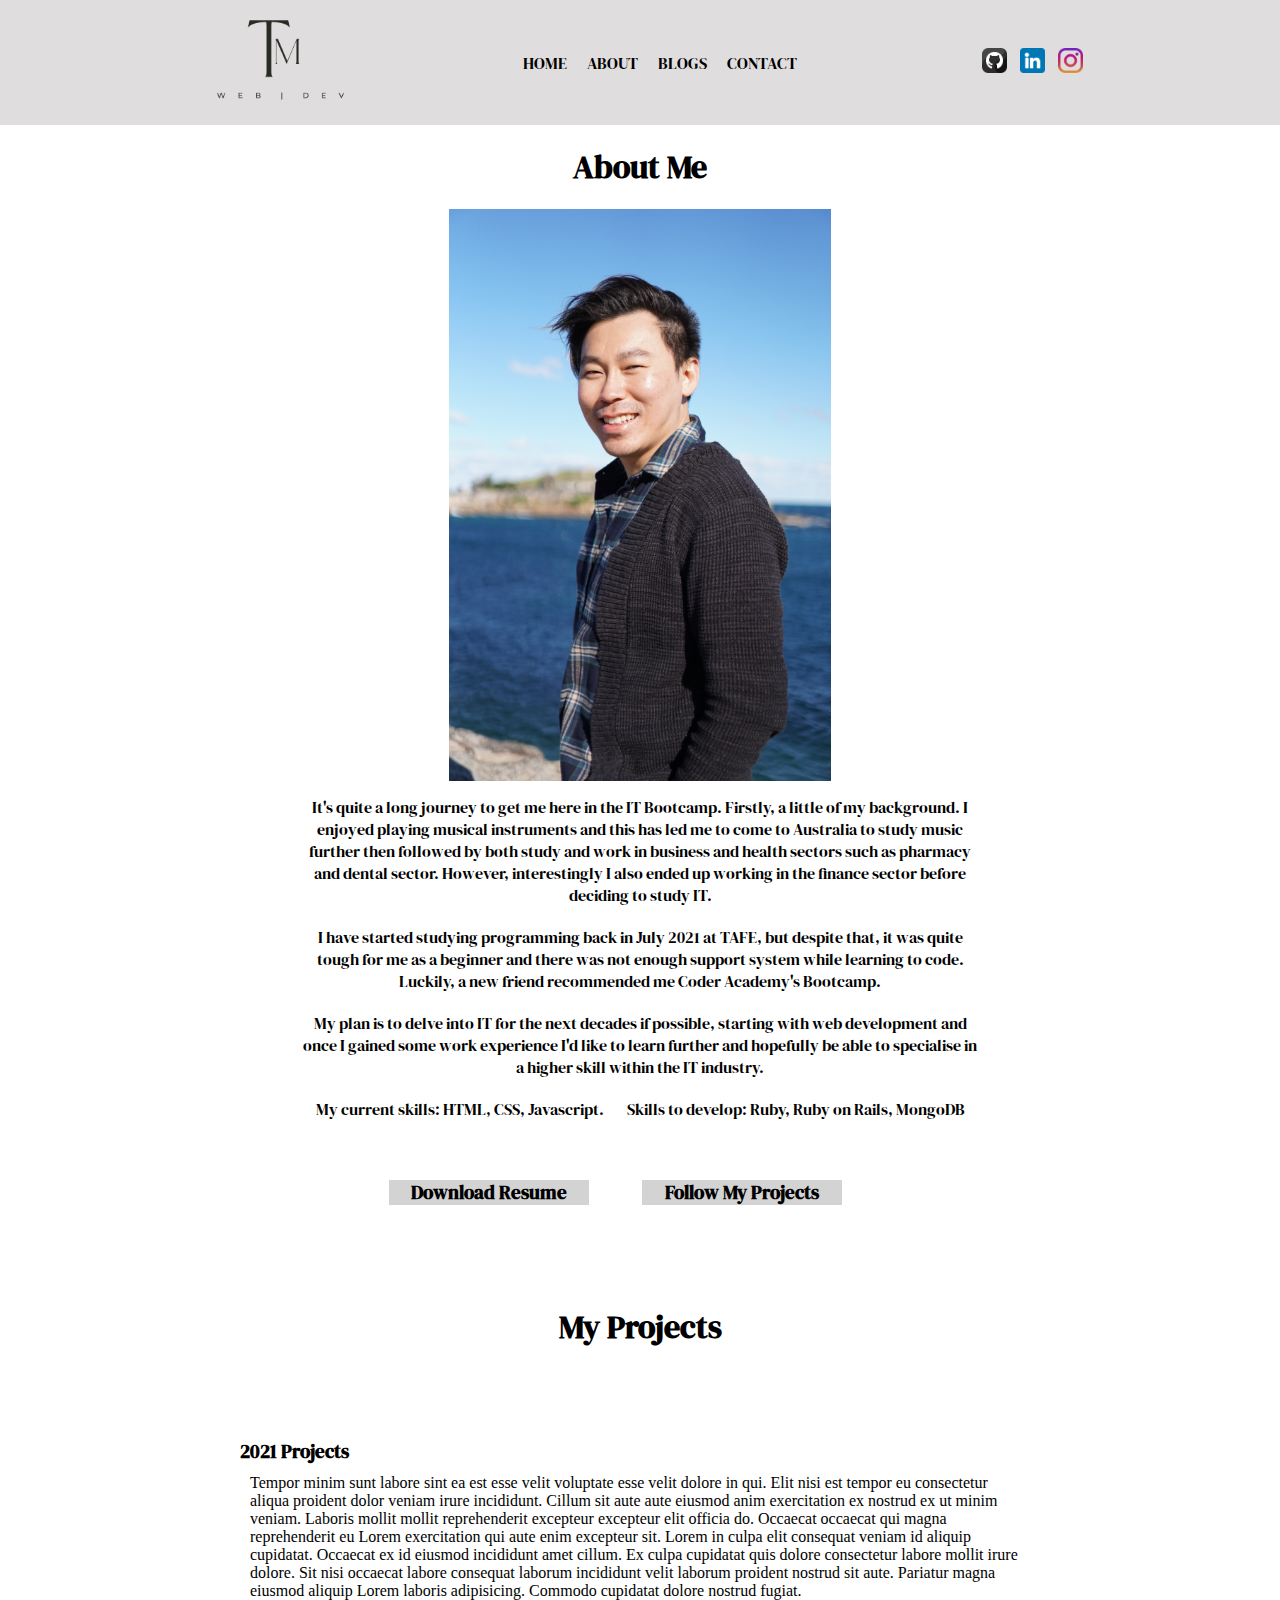
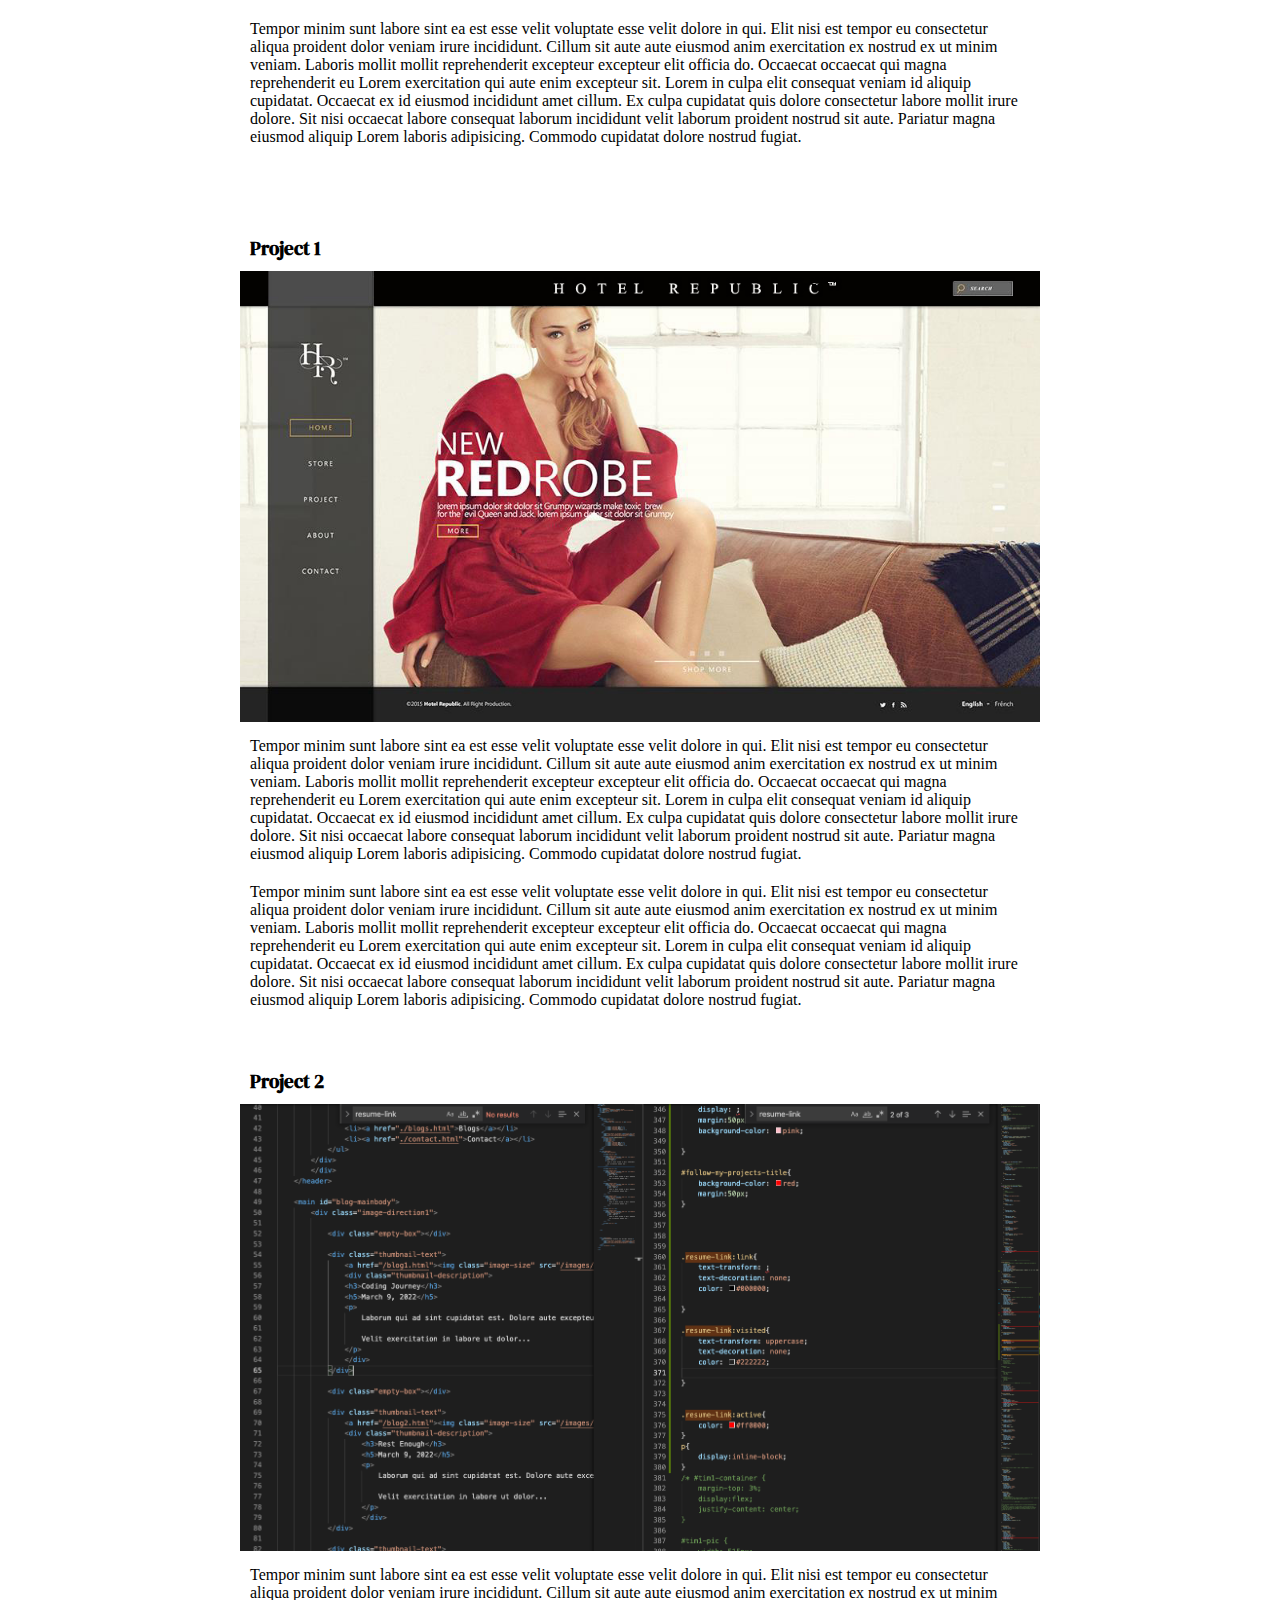
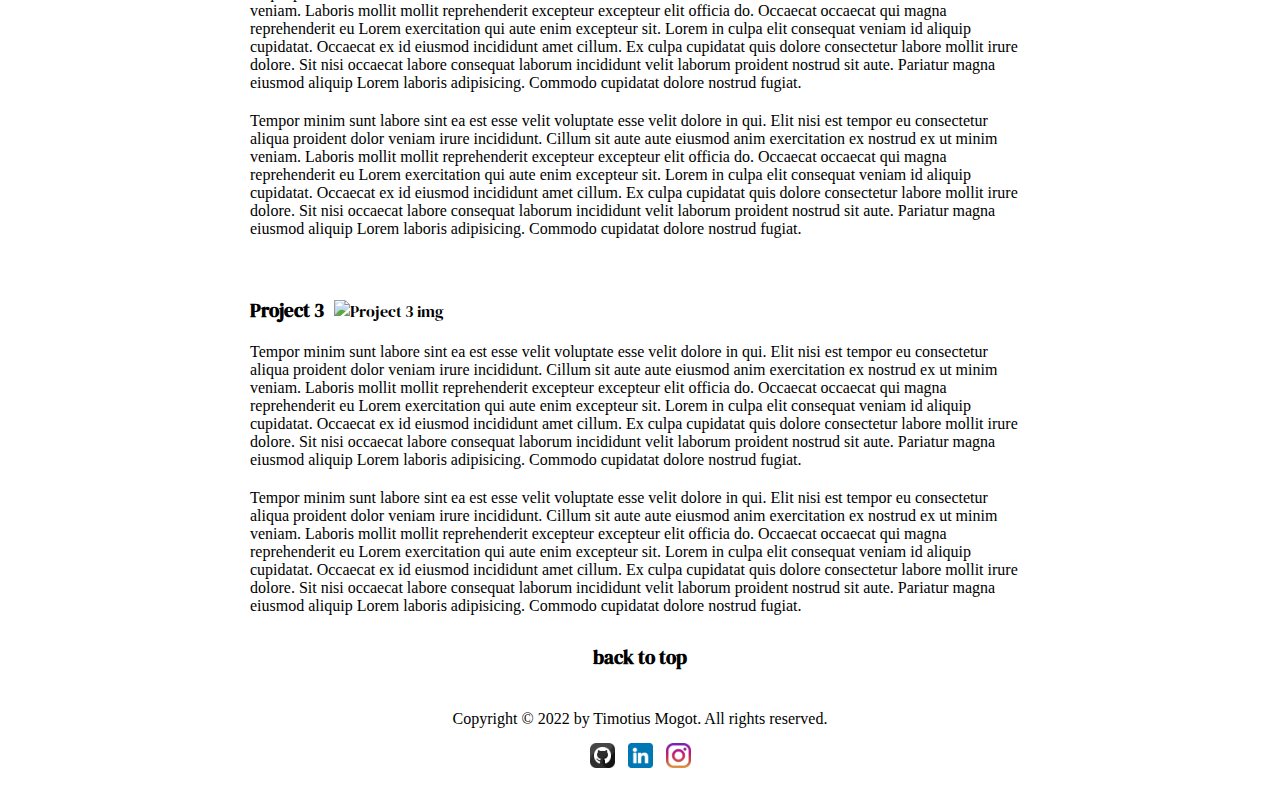
==== about.html @ cc184229 "Portfolio done" ====
<!DOCTYPE html>
<html lang="en">

<head>
    <meta charset="UTF-8">
    <meta http-equiv="X-UA-Compatible" content="IE=edge">
    <meta name="viewport" content="width=device-width, initial-scale=1.0">
    <link href="style.css" rel="stylesheet" />
    <title>About Me</title>

</head>

<body>

    <header>
        <!-- Logo -->
        <figure>
            <a href="./index.html">
                <img id="logo" src="/images/logo4.png" alt="logo tim">
            </a>
        </figure>
        <!-- Navigation bar menu -->
        <nav>
            <ul>
                <li><a href="./index.html">Home</a></li>
                <li><a href="./about.html">About</a></li>
                <li><a href="./blogs.html">Blogs</a></li>
                <li><a href="./contact.html">Contact</a></li>
            </ul>
        </nav>
        <!-- Clickable social media icons -->
        <figure>
            <a href="https://github.com/Sky12072"><img class="sosmed" src="/images/github.png" alt="github icon"></a>
            <a href="https://www.linkedin.com/in/timotius-mogot-3b5b81187"><img class="sosmed" src="/images/linkedin.png"
                    alt="linkedin icon"></a>
            <a href="https://www.instagram.com/staticdynamic_/"><img class="sosmed" src="/images/instagram.png"
                    alt="instagram icon"></a>
        </figure>
        <!-- Burger and Navbar menu for mobile version -->
        <figure id="burger" onclick="toggleMobileMenu(this)">
            <!-- 3 bar lines -->
            <div class="bar1"></div>
            <div class="bar2"></div>
            <div class="bar3"></div>
            <ul class="mobile-bar">
                <li><a href="./index.html">Home</a></li>
                <li><a href="./about.html">About</a></li>
                <li><a href="./blogs.html">Blogs</a></li>
                <li><a href="./contact.html">Contact</a></li>
            </ul>
        </figure>
    </header>

    <!-- About me heading -->
    <h1 class="about-me-heading" id="back-to-top">About Me</h1>
    <!-- About me description -->
    <main class="general-main" id="tim2-container">

        <figure><img src="/images/tim2.JPG" alt="tim-pic2" class="tim-responsive" width="425" height="636"></figure>
        <article class="special-paragraph" id="about-paragraph">
            <p class="special-paragraph">It's quite a long journey to get me here in the IT Bootcamp. Firstly, a little
                of my background. I enjoyed playing musical
                instruments and this has led me to come to Australia to study music further then followed by both study
                and work in business
                and health sectors such as pharmacy and dental sector. However, interestingly I also ended up working in
                the finance sector before deciding to study IT.</p>
            <p class="special-paragraph">I have started studying programming back in July 2021 at TAFE, but despite
                that, it was quite tough for me as a
                beginner and there was not enough support system while learning to code. Luckily, a new friend
                recommended me Coder Academy's Bootcamp.
            </p>
            <p class="special-paragraph">My plan is to delve into IT for the next decades if possible, starting with web
                development and once I gained some work experience
                I'd like to learn further and hopefully be able to specialise in a higher skill within the IT industry.
            </p>
            <!-- Container for seperate lines where I can update my current skills and skills yet to learn -->
            <figure>
                <p class="special-paragraph">
                    My current skills: HTML, CSS, Javascript.
                </p>
                <p class="special-paragraph">
                    Skills to develop: Ruby, Ruby on Rails, MongoDB
                </p>
            </figure>
            <!-- Downloadable resume -->
            <figure id="resume">
                <h3><a class="resume-link" href="/images/resume.pdf">Download Resume</a></h3>
            </figure>
            <!-- This link will jump user to my project section -->
            <figure id="follow-my-projects-title">
                <h3><a class="resume-link" href="#jumpto-myprojects">Follow My Projects</a></h3>
            </figure>
        </article>
    </main>

    <!-- Second main: My projects section -->
    <h1 id="jumpto-myprojects" class="about-me-heading">My Projects</h1>
    <main hidden class="projects-main">
        <article class="yearly-projects-title">
            <h3>2021 Projects</h3>
            <p>
                Tempor minim sunt labore sint ea est esse velit voluptate esse velit dolore in qui. Elit nisi est tempor
                eu consectetur aliqua proident dolor veniam irure incididunt. Cillum sit aute aute eiusmod anim
                exercitation ex nostrud ex ut minim veniam. Laboris mollit mollit reprehenderit excepteur excepteur elit
                officia do. Occaecat occaecat qui magna reprehenderit eu Lorem exercitation qui aute enim excepteur sit.
                Lorem in culpa elit consequat veniam id aliquip cupidatat.

                Occaecat ex id eiusmod incididunt amet cillum. Ex culpa cupidatat quis dolore consectetur labore mollit
                irure dolore. Sit nisi occaecat labore consequat laborum incididunt velit laborum proident nostrud sit
                aute. Pariatur magna eiusmod aliquip Lorem laboris adipisicing. Commodo cupidatat dolore nostrud fugiat.
            </p>
            <p>
                Tempor minim sunt labore sint ea est esse velit voluptate esse velit dolore in qui. Elit nisi est tempor
                eu consectetur aliqua proident dolor veniam irure incididunt. Cillum sit aute aute eiusmod anim
                exercitation ex nostrud ex ut minim veniam. Laboris mollit mollit reprehenderit excepteur excepteur elit
                officia do. Occaecat occaecat qui magna reprehenderit eu Lorem exercitation qui aute enim excepteur sit.
                Lorem in culpa elit consequat veniam id aliquip cupidatat.

                Occaecat ex id eiusmod incididunt amet cillum. Ex culpa cupidatat quis dolore consectetur labore mollit
                irure dolore. Sit nisi occaecat labore consequat laborum incididunt velit laborum proident nostrud sit
                aute. Pariatur magna eiusmod aliquip Lorem laboris adipisicing. Commodo cupidatat dolore nostrud fugiat.

            </p>
        </article>
        <article class="projects-article">
            <h3 class="projects-heading">Project 1</h3>
            <!-- Project image -->
            <figure>
                <img class="projects-pictures" src="/images/Project1.jpg" alt="Project 1 img">
            </figure>
            <p>
                Tempor minim sunt labore sint ea est esse velit voluptate esse velit dolore in qui. Elit nisi est tempor
                eu consectetur aliqua proident dolor veniam irure incididunt. Cillum sit aute aute eiusmod anim
                exercitation ex nostrud ex ut minim veniam. Laboris mollit mollit reprehenderit excepteur excepteur elit
                officia do. Occaecat occaecat qui magna reprehenderit eu Lorem exercitation qui aute enim excepteur sit.
                Lorem in culpa elit consequat veniam id aliquip cupidatat.

                Occaecat ex id eiusmod incididunt amet cillum. Ex culpa cupidatat quis dolore consectetur labore mollit
                irure dolore. Sit nisi occaecat labore consequat laborum incididunt velit laborum proident nostrud sit
                aute. Pariatur magna eiusmod aliquip Lorem laboris adipisicing. Commodo cupidatat dolore nostrud fugiat.
            </p>
            <p>
                Tempor minim sunt labore sint ea est esse velit voluptate esse velit dolore in qui. Elit nisi est tempor
                eu consectetur aliqua proident dolor veniam irure incididunt. Cillum sit aute aute eiusmod anim
                exercitation ex nostrud ex ut minim veniam. Laboris mollit mollit reprehenderit excepteur excepteur elit
                officia do. Occaecat occaecat qui magna reprehenderit eu Lorem exercitation qui aute enim excepteur sit.
                Lorem in culpa elit consequat veniam id aliquip cupidatat.

                Occaecat ex id eiusmod incididunt amet cillum. Ex culpa cupidatat quis dolore consectetur labore mollit
                irure dolore. Sit nisi occaecat labore consequat laborum incididunt velit laborum proident nostrud sit
                aute. Pariatur magna eiusmod aliquip Lorem laboris adipisicing. Commodo cupidatat dolore nostrud fugiat.

            </p>
        </article>

        <article class="projects-article">
            <h3 class="projects-heading">Project 2</h3>
            <!-- Project image -->
            <figure>
                <img class="projects-pictures" src="/images/Project2.png" alt="Project 2 img">
            </figure>
            <p>
                Tempor minim sunt labore sint ea est esse velit voluptate esse velit dolore in qui. Elit nisi est tempor
                eu consectetur aliqua proident dolor veniam irure incididunt. Cillum sit aute aute eiusmod anim
                exercitation ex nostrud ex ut minim veniam. Laboris mollit mollit reprehenderit excepteur excepteur elit
                officia do. Occaecat occaecat qui magna reprehenderit eu Lorem exercitation qui aute enim excepteur sit.
                Lorem in culpa elit consequat veniam id aliquip cupidatat.

                Occaecat ex id eiusmod incididunt amet cillum. Ex culpa cupidatat quis dolore consectetur labore mollit
                irure dolore. Sit nisi occaecat labore consequat laborum incididunt velit laborum proident nostrud sit
                aute. Pariatur magna eiusmod aliquip Lorem laboris adipisicing. Commodo cupidatat dolore nostrud fugiat.
            </p>
            <p>
                Tempor minim sunt labore sint ea est esse velit voluptate esse velit dolore in qui. Elit nisi est tempor
                eu consectetur aliqua proident dolor veniam irure incididunt. Cillum sit aute aute eiusmod anim
                exercitation ex nostrud ex ut minim veniam. Laboris mollit mollit reprehenderit excepteur excepteur elit
                officia do. Occaecat occaecat qui magna reprehenderit eu Lorem exercitation qui aute enim excepteur sit.
                Lorem in culpa elit consequat veniam id aliquip cupidatat.

                Occaecat ex id eiusmod incididunt amet cillum. Ex culpa cupidatat quis dolore consectetur labore mollit
                irure dolore. Sit nisi occaecat labore consequat laborum incididunt velit laborum proident nostrud sit
                aute. Pariatur magna eiusmod aliquip Lorem laboris adipisicing. Commodo cupidatat dolore nostrud fugiat.

            </p>
        </article>

        <article class="projects-article">
            <h3 class="projects-heading">Project 3</h3>
            <!-- Project image -->
            <figure>
                <img class="projects-pictures" src="/images/Project3.jpg" alt="Project 3 img">
            </figure>
            <p>
                Tempor minim sunt labore sint ea est esse velit voluptate esse velit dolore in qui. Elit nisi est tempor
                eu consectetur aliqua proident dolor veniam irure incididunt. Cillum sit aute aute eiusmod anim
                exercitation ex nostrud ex ut minim veniam. Laboris mollit mollit reprehenderit excepteur excepteur elit
                officia do. Occaecat occaecat qui magna reprehenderit eu Lorem exercitation qui aute enim excepteur sit.
                Lorem in culpa elit consequat veniam id aliquip cupidatat.

                Occaecat ex id eiusmod incididunt amet cillum. Ex culpa cupidatat quis dolore consectetur labore mollit
                irure dolore. Sit nisi occaecat labore consequat laborum incididunt velit laborum proident nostrud sit
                aute. Pariatur magna eiusmod aliquip Lorem laboris adipisicing. Commodo cupidatat dolore nostrud fugiat.
            </p>
            <p>
                Tempor minim sunt labore sint ea est esse velit voluptate esse velit dolore in qui. Elit nisi est tempor
                eu consectetur aliqua proident dolor veniam irure incididunt. Cillum sit aute aute eiusmod anim
                exercitation ex nostrud ex ut minim veniam. Laboris mollit mollit reprehenderit excepteur excepteur elit
                officia do. Occaecat occaecat qui magna reprehenderit eu Lorem exercitation qui aute enim excepteur sit.
                Lorem in culpa elit consequat veniam id aliquip cupidatat.

                Occaecat ex id eiusmod incididunt amet cillum. Ex culpa cupidatat quis dolore consectetur labore mollit
                irure dolore. Sit nisi occaecat labore consequat laborum incididunt velit laborum proident nostrud sit
                aute. Pariatur magna eiusmod aliquip Lorem laboris adipisicing. Commodo cupidatat dolore nostrud fugiat.

            </p>
        </article>
        <!-- Back to top button (has similar link styling to 'resume-link' ) -->
        <figure>
            <h3><a class="resume-link" href="#back-to-top">back to top</a></h3>
        </figure>
    </main>

    <footer>
        <p class="copyright">Copyright &copy; 2022 by Timotius Mogot. All rights reserved.</p>
        <!-- Clickable social media icons -->
        <figure>
            <a href="https://github.com/Sky12072"><img class="sosmed" src="/images/github.png" alt="github icon"></a>
            <a href="https://www.linkedin.com/in/timotius-mogot-3b5b81187"><img class="sosmed" src="/images/linkedin.png"
                    alt="linkedin icon"></a>
            <a href="https://www.instagram.com/staticdynamic_/"><img class="sosmed" src="/images/instagram.png"
                    alt="instagram icon"></a>
        </figure>
    </footer>
    <!-- Script to activate mobile navbar -->
    <script src="index.js"></script>
</body>

</html>
---- style.css ----
/* Import google fonts */
@import url('https://fonts.googleapis.com/css2?family=Italiana&family=Roboto&display=swap');
@import url('https://fonts.googleapis.com/css2?family=DM+Serif+Display&family=Quattrocento&display=swap');

* {
    margin:0;
    /* font-family: 'Times New Roman', 'Arial', sans-serif; */
    /* font-family: 'Italiana', sans-serif, 'Times New Roman'; */
    /* font-family: 'Times New Roman', Times, serif; */
    font-family: 'DM Serif Display','Quattrocento', 'Times New Roman';
}


/* Font styling: for now is only for my profile in about me page
but this can be used for future additional paragraphs */
.special-paragraph{
    font-family: 'DM Serif Display','Quattrocento', 'Times New Roman';
}

p{
    font-family: 'Times New Roman', Times, serif;
    margin:10px;
}


header{
    /* margin-top: 0; */
    /* padding: 0 20px; */
    height:125px;
    /* width: 100%; */
    display: flex;
    flex-wrap: wrap;   /* it's not wrap that is to blame with icon size, however check layout or image material from ed or lavanya */
    justify-content: center;
    align-items: center;
    background-color: rgb(223, 221, 221);
    
    
}

body {
    /* margin: 0 0 auto 0; */
    position: relative;
    padding-bottom: 58px;
    min-height: 95vh;
    background-color: ;
    /* max-width: 100%;
    max-height: 100%; */
}

/* General wrap to center the main body container */
.general-main{
    display:flex;
    justify-content: center;
    align-items: center;
    flex-wrap: wrap;
    flex-grow: 1;
    margin-bottom: 30px;
}

article{
    background-color: ;
    margin: 50px;
}

#logo{
    /* display: flex;
    align-items: center; */
    width: 175px;
    /* background-color: pink; */
     
    
}
/* sosmed is each social media icon's values or attributes */
.sosmed{            
    width: 25px;    
    margin: 5px;
    
    transition: 1s;
    
    /* padding: 5px; */
    /* display: flex;
    justify-content: space-evenly; */
    
    /* background-color:  yellow; */
}

/* Menu bar links - Full Screen */
ul{
    height: 100%;
    margin: 0 175px 0 100px;  
    display: flex;
    align-items: center;
    justify-content: space-around;
    list-style: none;
    /* background-color: black; */
    
}

ul a{
    color:black ;
}

ul li{
    padding:5px;
    margin-left: 10px;
    
    /* background-color: cadetblue; */
    
}


/* Menu bar links state - Full Screen */

ul li:hover{
    transform: scale(1.1, 1.1);
    transition: 0.5s;
}

nav a:link{
    text-transform: uppercase;
    text-decoration: none;
    color: #000000;
    
}

nav a:visited{
    text-transform: uppercase;
    text-decoration: none;
    color: #222222;
    
}
nav a:hover{
    text-decoration: underline overline;
    color: rgb(155, 94, 71);

}

nav a:active{
    color: #ff0000;
}

/* adjust position of the burger icon container */
#burger {
    order: -3;
    margin: 0 2%;
    display: none;
    cursor: pointer;
}

/* make burger bars - those three lines */
#burger div {
    width:35px;
    height:3px;
    background-color: black;
    margin: 6px 0;
    transition: 1s;
}




/* Animation for burger icon connected to javascript- the X shape */
/* .open is a boolean attribute. (to show or not to show)
it specifies that the details should be visible (open) by default */
/* The webkit extension helps you target specific browsers. 
In this case, Google Chrome and Safari. */

/* burger line 1 */
.open .bar1 {
    -webkit-transform: rotate(45deg) translate(6px, 6px);
    transform: rotate(45deg) translate(5px, 6px);
}

/* burger line 2 */
.open .bar2 {
    opacity: 0;
}

/* burger line 3 */
.open .bar3 {
    -webkit-transform: rotate(-45deg) translate(6px, -8px);
    transform: rotate(-45deg) translate(6px, -8px);
}

/* set up mobile navbar */
.open .mobile-bar {
    display: flex;
    flex-direction: column; 
    align-items: center;
    justify-content: flex-start;
}

.mobile-bar {
    background-color: rgb(223, 221, 221);
    display: none;
    position: absolute;
    top: 125px;
    left: -100px;
    z-index: 1;
    
      
}



/* Adjust screen responsiveness under 930px */
@media only screen and (max-width: 930px) {
    header{
        /* background-color: blue; */
        margin-top: 0;
         
        display: flex;
        flex-wrap: wrap ; /* it's not wrap that is to blame with icon size, however check layout or image material from ed or lavanya */
        justify-content: center;
        align-items: center;        
    }

    #logo{
        margin-right: -105px;
    }

    ul{
        margin-right: 95px;  
    }    
}

/* to hide main navbar and activate burger navbar when less than 600px */
@media only screen and (max-width: 750px) {
    header nav {
        display: none;
    }

    /* body{
        background-color:;
    } */

    #logo {
        margin: auto auto auto auto;
    }

    header {
        display: flex;
        justify-content: space-around;
    }

    .sosmed {
        margin-right: 0;
         
           
    }
    
    ul {
        padding-right: 50px;
        text-decoration: none;
    }
    
    
    ul li{
        padding-top: 100px;       
        text-decoration: none;
    }

    ul a:link{
        text-transform: uppercase;
        text-decoration: none;
        color: #000000;
        
    }
    
    ul a:visited{
        text-transform: uppercase;
        text-decoration: none;
        color: #222222;
        
    }
    ul a:hover{
        text-decoration: underline overline;
        color: rgb(155, 94, 71);
    
    }
    
    ul a:active{
        color: #ff0000;
    }
    
    /* burger navbar set to on */
    #burger {
        display: block;
    }
    
    /* adjustment for blogs text size and positioning within media query */
    .thumbnail-text{
        max-width: 450px;
        height: auto;
        display:flex;
        flex-direction: column;
        background-color: ;
        margin: 15px;
    
    }

    
}


/* ----------------------- HOME ----------------------- */

/* to adjust positioning of general main in homepage */
#tim1-container {
    /* margin: 10px auto; /* uses px because I need static top space */
    padding:20px;
    display: flex;
    justify-content: center;
    flex-direction: column;
    align-items: center;
    background-color: white;
    background-image: linear-gradient(145deg , rgba(71, 70, 70, 0.5), rgb(75, 73, 73));
    margin-bottom: 50px;


}

/* to adjust image size against responsiveness: for homepage and aboutpage */
.tim-responsive{
    max-width: 90%;
    height: auto; 
    background-color: blue;
    margin-left:5%;
}


/* adjust positioning oy my name and profession */
#text-homepage {
    padding: 0px;
    /* display:flex; */
    color: rgb(247, 240, 240);
    max-width: 60%;
    height: auto;

    padding: 20px;
    margin-bottom:30px;
    text-align: center;
}

/* #tim1-container {
    margin-top: 3%;
    display:flex;
    justify-content: center;
}
*/
/* #tim1-pic {
    margin: 0;
    background-color: ;
}  */


/* This is for effort on progress to position name and profession on top 
of the picture */
/* #name { 

    /* font-family: 'Pacifico', cursive; */
    /* font-weight: ; */
    /* width: fit-content;
    font-size: calc(1.5vw + 1.5vh);
    /* max-width: 100%;
    height: auto; */

    /* position:relative;
    top: -270px;
    left: 40px;    
    background-color: rgba(0, 0, 0, 0.488);
    
    border-radius: 10px; 
} */

/* #profession {
    position:relative;
    width:fit-content;
    top:-280px;
    left:120px;
    background-color: rgba(0, 0, 0, 0.488);
    margin:10px;
    border-radius: 10px;
}   */

/* gold line seperator */
#gold-line {
    /* position:absolute;
    top: 83vh;
    left: 39.5vw; */


    margin: 20px;
    /* text-align: center; */
    width: 300px;
    min-width: auto;
    height:3px;
    background-color: #d7be69;


    margin-top:-30px;
    /* margin-bottom: 30px;
    margin-left: 9vw; */
    
}

/* find out more about me button */
#find-out-more-about-me{
    text-align: center;
    color: rgb(247, 240, 240);
    font-family: 'Roboto';
}

#find-out-more-about-me:link{
    
    text-decoration: none;
    color: rgb(247, 240, 240);
    
}

#find-out-more-about-me:visited{
    
    text-decoration: none;
    color: rgb(247, 240, 240);
    
}


#find-out-more-about-me:active{
    color: rgb(247, 240, 240);
}


/* ----------------------- ABOUT ME ----------------------- */

.about-me-heading {
    display: flex;
    justify-content: center;
    margin:20px;
    
}

/* to adjust main container to center it */
#tim2-container {
    max-width:70%;
    width: px;
    margin: 0 auto; /* uses px because I need static top space */
    display: flex;
    justify-content: center; 
    flex-direction: row;
    flex-wrap: wrap;
    align-items: center;
    background-color: ;
    margin-bottom: 50px;
    
}

#about-paragraph{
    width: 700px;
    max-width: 700px;
    max-height: 50%;
    background-color: ;
    margin: 0 10px 0 10px;
    text-align: center;
    background-color: ;
}

#resume{
    display: inline-block;
    width:200px;
    margin-top:50px;
    background-color: lightgray;
    
}

#follow-my-projects-title{
    margin:50px;
    width:200px;
    display: inline-block;
    background-color: lightgray;
}

/* Second main in the body: about My projects - container */
.projects-main{
    margin-bottom:50px;
}

/* Resume link css to take text-decoration and other default link property off */
.resume-link:link{
    
    text-decoration: none;
    color: #000000;
    
}

.resume-link:visited{
    
    text-decoration: none;
    color: #222222;
    
}


.resume-link:active{
    color: #ff0000;
}
p{
    display:inline-block;
}


/* Projects Anchored page */

.yearly-projects-title{
    display: flex;
    flex-wrap: wrap;
    flex-direction: row;
    justify-content: flex-start;
    align-items:center;

    width:800px;
    max-width:100%;
}

.projects-pictures {
    width:800px;
    max-width: 100%;
    height: auto;
    
}
.projects-main{
    padding:20px;
    display: flex;
    justify-content: center;
    flex-direction: column;
    align-items: center;
}

.projects-heading {
    margin:10px;
    display:flex;
    flex-direction: column;
    justify-content: center;
    align-items: center;

}

.projects-article{
    display:flex;
    flex-direction: row;
    flex-wrap: wrap;
    justify-content: flex-start;
    align-items: center;
    width: 800px;
    max-width: 100%;
    height: auto;
    padding: 20px;
    background-color: ;
    margin:0px;
    
    
}


/* ----------------------- CONTACT ME --------------------*/

#contact-container{
    display:flex;
    flex-direction: row;
    flex-wrap: wrap;
    justify-content: center;
    align-items: center;
    background-color: ;
    
    
}

#contact-heading{
    margin: 0 0 20px 30px;
}

#myForm {
    display: flex;
    flex-direction: column;
    justify-content: space-evenly;
    align-items: ;
    background-color: silver;
    padding: 10px 10px 10px 10px;
    border-radius: 10px;
    margin: 20px;
    max-width: 360px;
}

#information-heading{
    display: flex;
    flex-direction: column;
    margin:50px;
}

input[id=messagebox], select, textarea {
    height: 200px;
    width: 350px;

}

input[type = submit] {
    height: 35px;
    border-radius: 10px;
}

input[type = submit]:hover {
    background-color: grey;
    transition: 0.3s;
} 

input[type = reset] {
    width: 60px;
    border-radius: 10px;
}

input[type = reset]:hover {
    background-color: grey;
    transition: 0.3s;
} 

#gmap{
    display: flex;
    flex-direction: column;
    justify-content: center;
    align-items: center;
}

#map {
    max-width: 100%;
    height: auto; 
    margin-bottom:50px;
}

#map-title {
    margin: 10px;
}




/* ----------------------- Thank You ----------------------- */

.thankyou-container {
    
    display: flex;
    justify-content: center;
    align-items: center;
    margin:50px;  
}



/* ------ Blog 1, Blog 2 Blog 3, Blog 4, Blog 5 TEMPLATE ------ */

.blog-pictures {
    width:800px;
    max-width: 100%;
    height: auto;
    
}
.blog-main{
    padding:20px;
    display: flex;
    justify-content: center;
    flex-direction: column;
    align-items: center;
    margin:50px;
}

.blog-heading {
    margin:20px;
    display:flex;
    flex-direction: column;
    justify-content: center;
    align-items: center;

}

.blog-article{
    width: 800px;
    max-width: 100%;
    height: auto;
    padding: 20px;
    
    /* background-color: ;
    background-image: linear-gradient(145deg , rgb(222, 222, 222), rgb(9, 181, 238));
    box-shadow: 0 0 10px 10px rgba(0, 140, 186, 0.5); */
}

.blog12345:link{
    
    text-decoration: none;
    color: #000000;
    
}

.blog12345:visited{
    
    text-decoration: none;
    color: #222222;
    
}


.blog12345:active{
    color: #ff0000;
}


/* ----------------------- BLOGS PAGE ----------------------- */

/* 
1.use individual flexbox to organise picture including background-border
with titles 
2. Make seperate container for each image to design background and 
title and then wrapped all 5 images with another container if necessary
3. maybe put hover not on the image, but the image container so it'll 
include the text too.
*/

/* to adjust thumbnail/image size */
.image-size{
    width: 250px;
    height: 250px;
    object-fit: cover;
    border: 1px solid #ddd;
    border-radius: 4px;
    padding: 5px;
    background-color: rgb(92, 92, 92);
    
}


/* To position main blog container in the center */
#blog-mainbody{
    display: flex;  
    justify-content: center;
}

/* to adjust second container within the main container: purpose to adjust direction row/column */
.image-direction1{
    width: 1500px;
    display: flex;
    flex-wrap: wrap;
    flex-direction: row;
    justify-content: center;
    align-items: center;
    background-color: ;
    margin-bottom: 50px;
}

/* Empty box property in element 1,3,7,9 */
.empty-box{
    margin:50px;
    width: 250px;
    height: 250px;
    object-fit: cover;
    border: 1px;
    border-radius: 4px;
    padding: 5px;
    /* background-color: rgb(92, 92, 92); */
}

/* to adjust thumbnail and text of each flexbox elements */
.thumbnail-text{
    max-width: 450px;
    height: auto;
    display:flex;
    flex-direction: row;
    background-color: ;
    margin: 15px;

}

.thumbnail-description{
    display:flex;
    flex-direction: column;
    justify-content: flex-start;
    height: 250px;
    max-height: 100%;
    padding-left: 10px;
    padding-bottom:10px;
    background-color: ;
}

/* To remove empty flexbox */
@media only screen and (max-width: 1560px) {
    .image-direction1{
        width: 600px;
        margin-top: 32px;
    }
    .empty-box{
        display: none;
    }
}

/* To put hover effect under 930px */
@media only screen and (min-width: 930px) {
    .thumbnail-text:hover{
        box-shadow: 0 0 10px 10px #d7be69;
        transition: 0.3s;
        transform: scale(1.1, 1.1);
    }
}

@media only screen and (max-width: 550px) {
    .thumbnail-text{
        max-width: 250px;
        height: auto;
        display:flex;
        flex-direction: column;
        background-color: ;
        margin: 15px;    
    }
}



/* ----------------------- FOOTER ----------------------- */


/*footers*/
footer {
    margin-top:30px;
    margin-bottom:20px;
    display:flex;
    flex-direction: column;
    justify-content: center;
    align-items: center;
    background-color: ;
    position: absolute;
    bottom: 0;
    width:100%;    
}

/* .copyright{
    font-family: 'Times New Roman', Times, serif;
} */
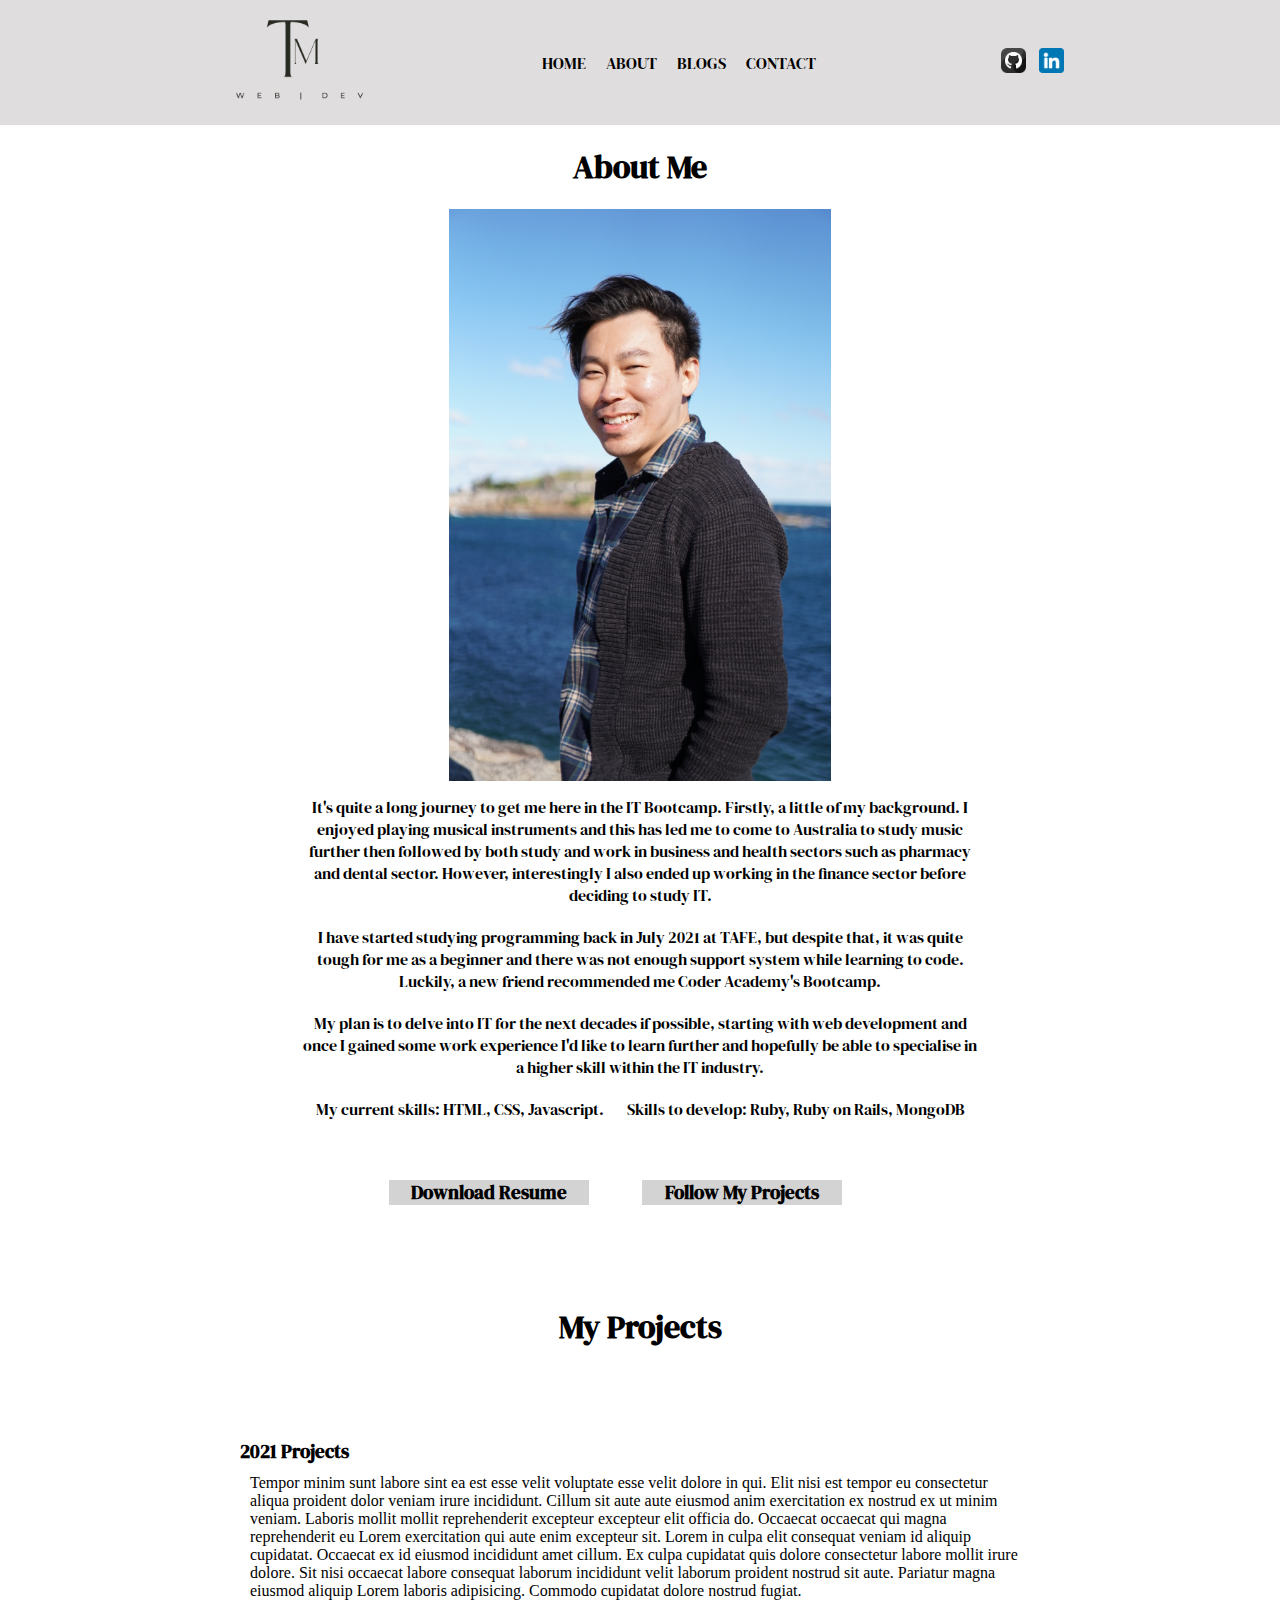
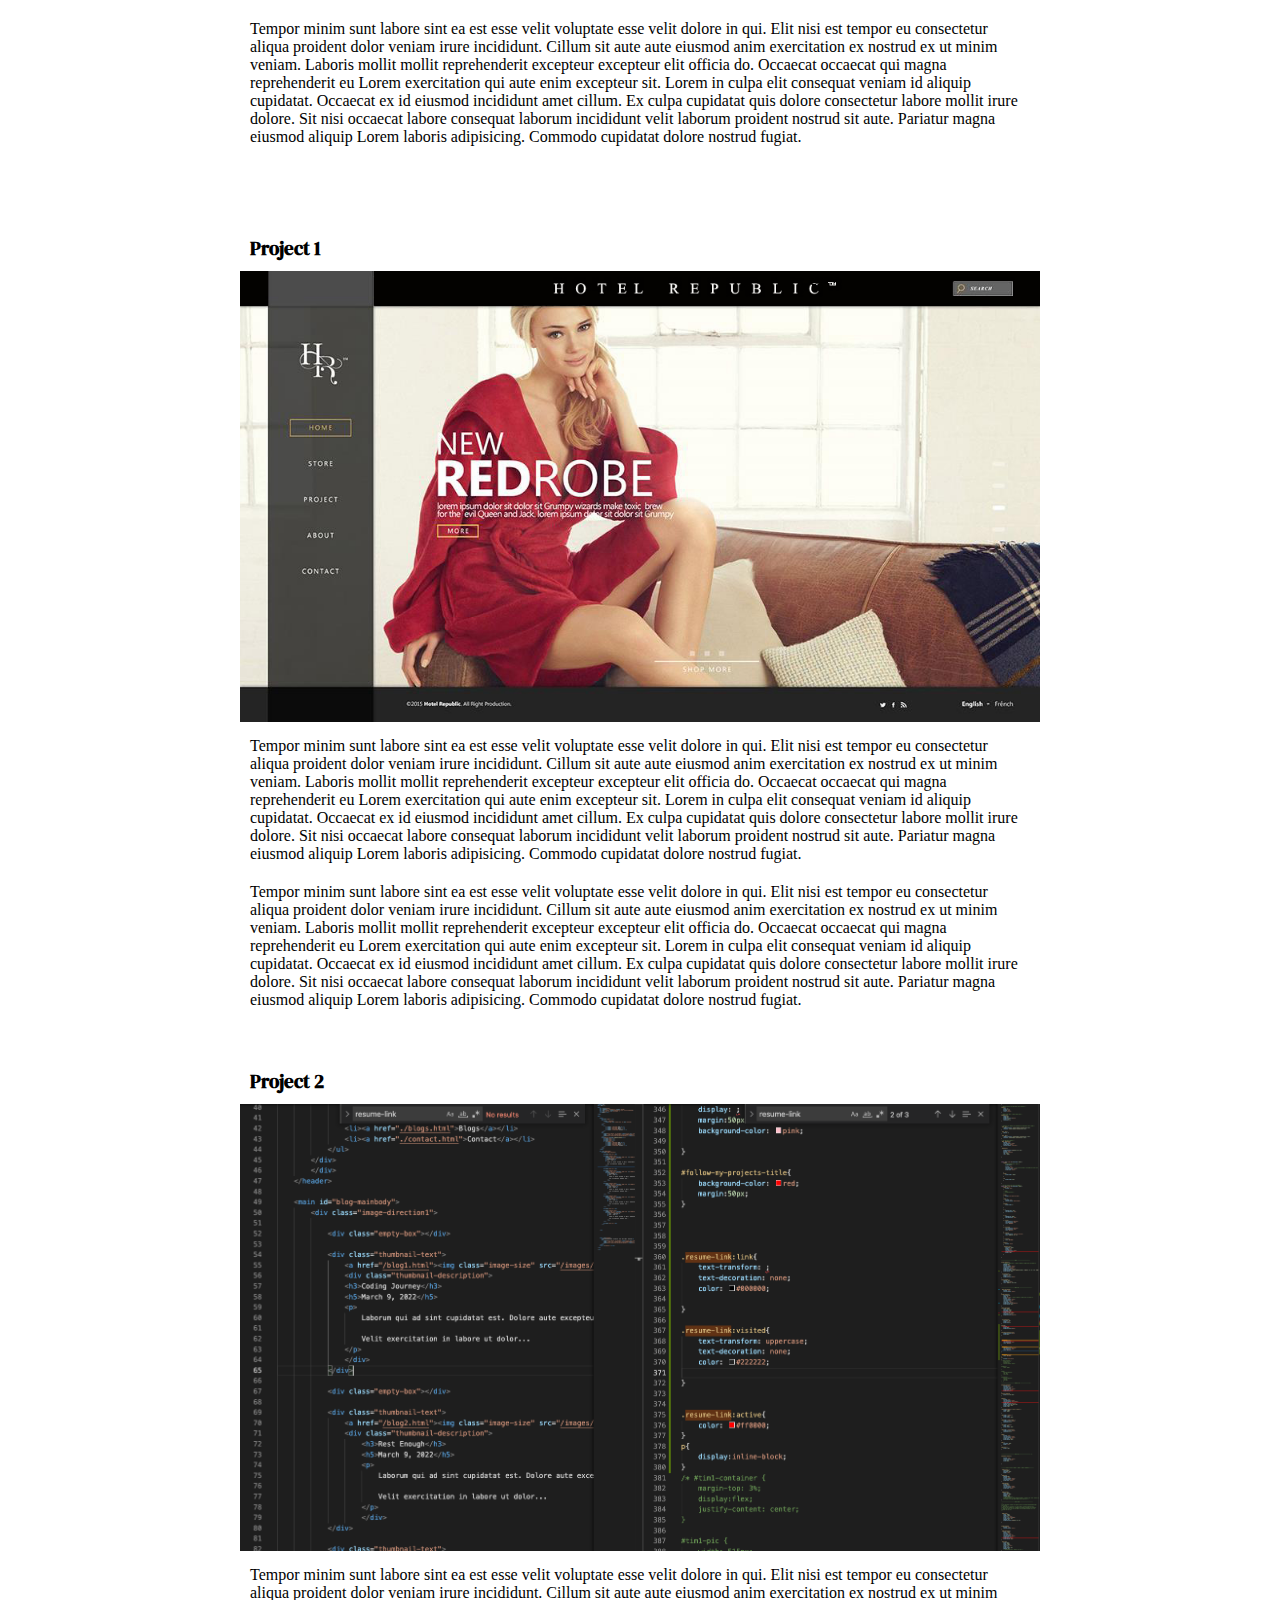
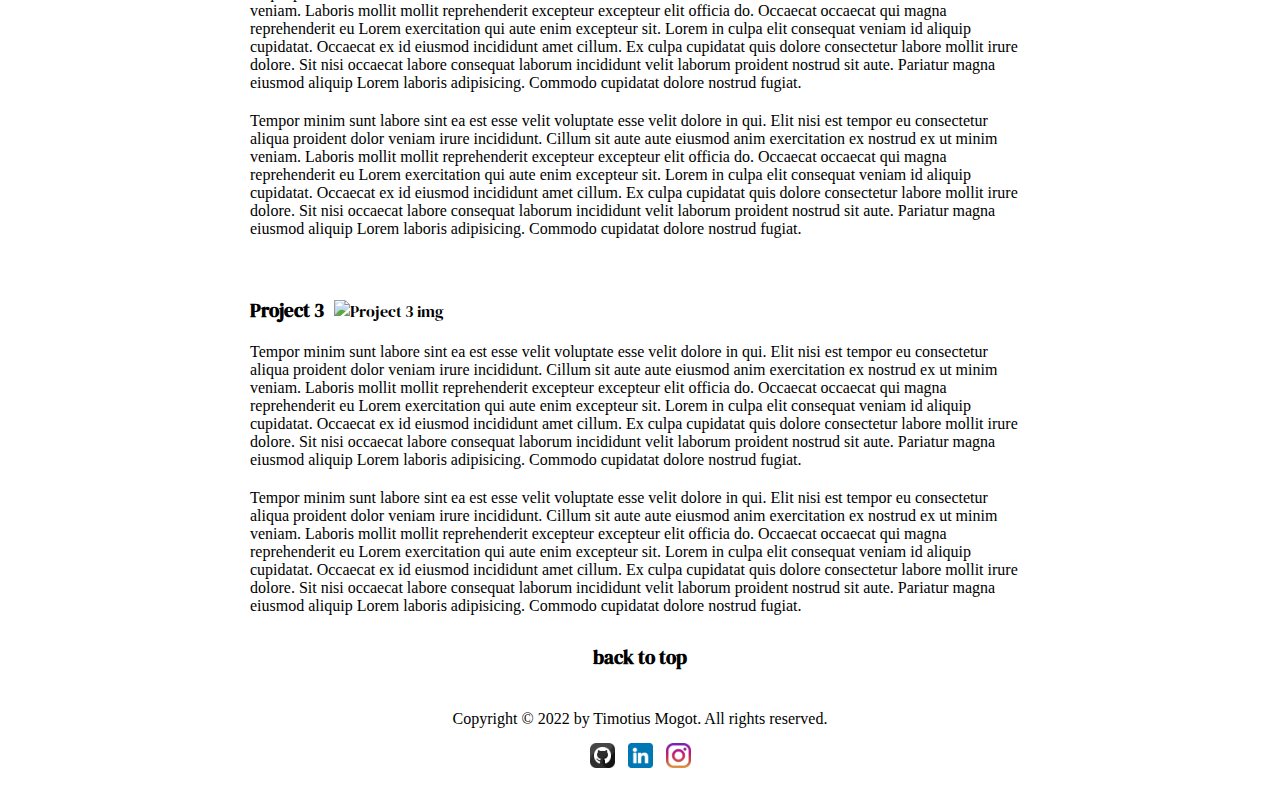
==== commit 7dc9a6dd: "sosmed buttons updated" ====
--- a/about.html
+++ b/about.html
@@ -31,10 +31,10 @@
         <!-- Clickable social media icons -->
         <figure>
             <a href="https://github.com/Sky12072"><img class="sosmed" src="/images/github.png" alt="github icon"></a>
-            <a href="https://www.linkedin.com/in/timotius-mogot-3b5b81187"><img class="sosmed" src="/images/linkedin.png"
+            <a href="https://www.linkedin.com/in/timotius-mogot"><img class="sosmed" src="/images/linkedin.png"
                     alt="linkedin icon"></a>
-            <a href="https://www.instagram.com/staticdynamic_/"><img class="sosmed" src="/images/instagram.png"
-                    alt="instagram icon"></a>
+            <!-- <a href="https://www.instagram.com/staticdynamic_/"><img class="sosmed" src="/images/instagram.png"
+                    alt="instagram icon"></a> -->
         </figure>
         <!-- Burger and Navbar menu for mobile version -->
         <figure id="burger" onclick="toggleMobileMenu(this)">
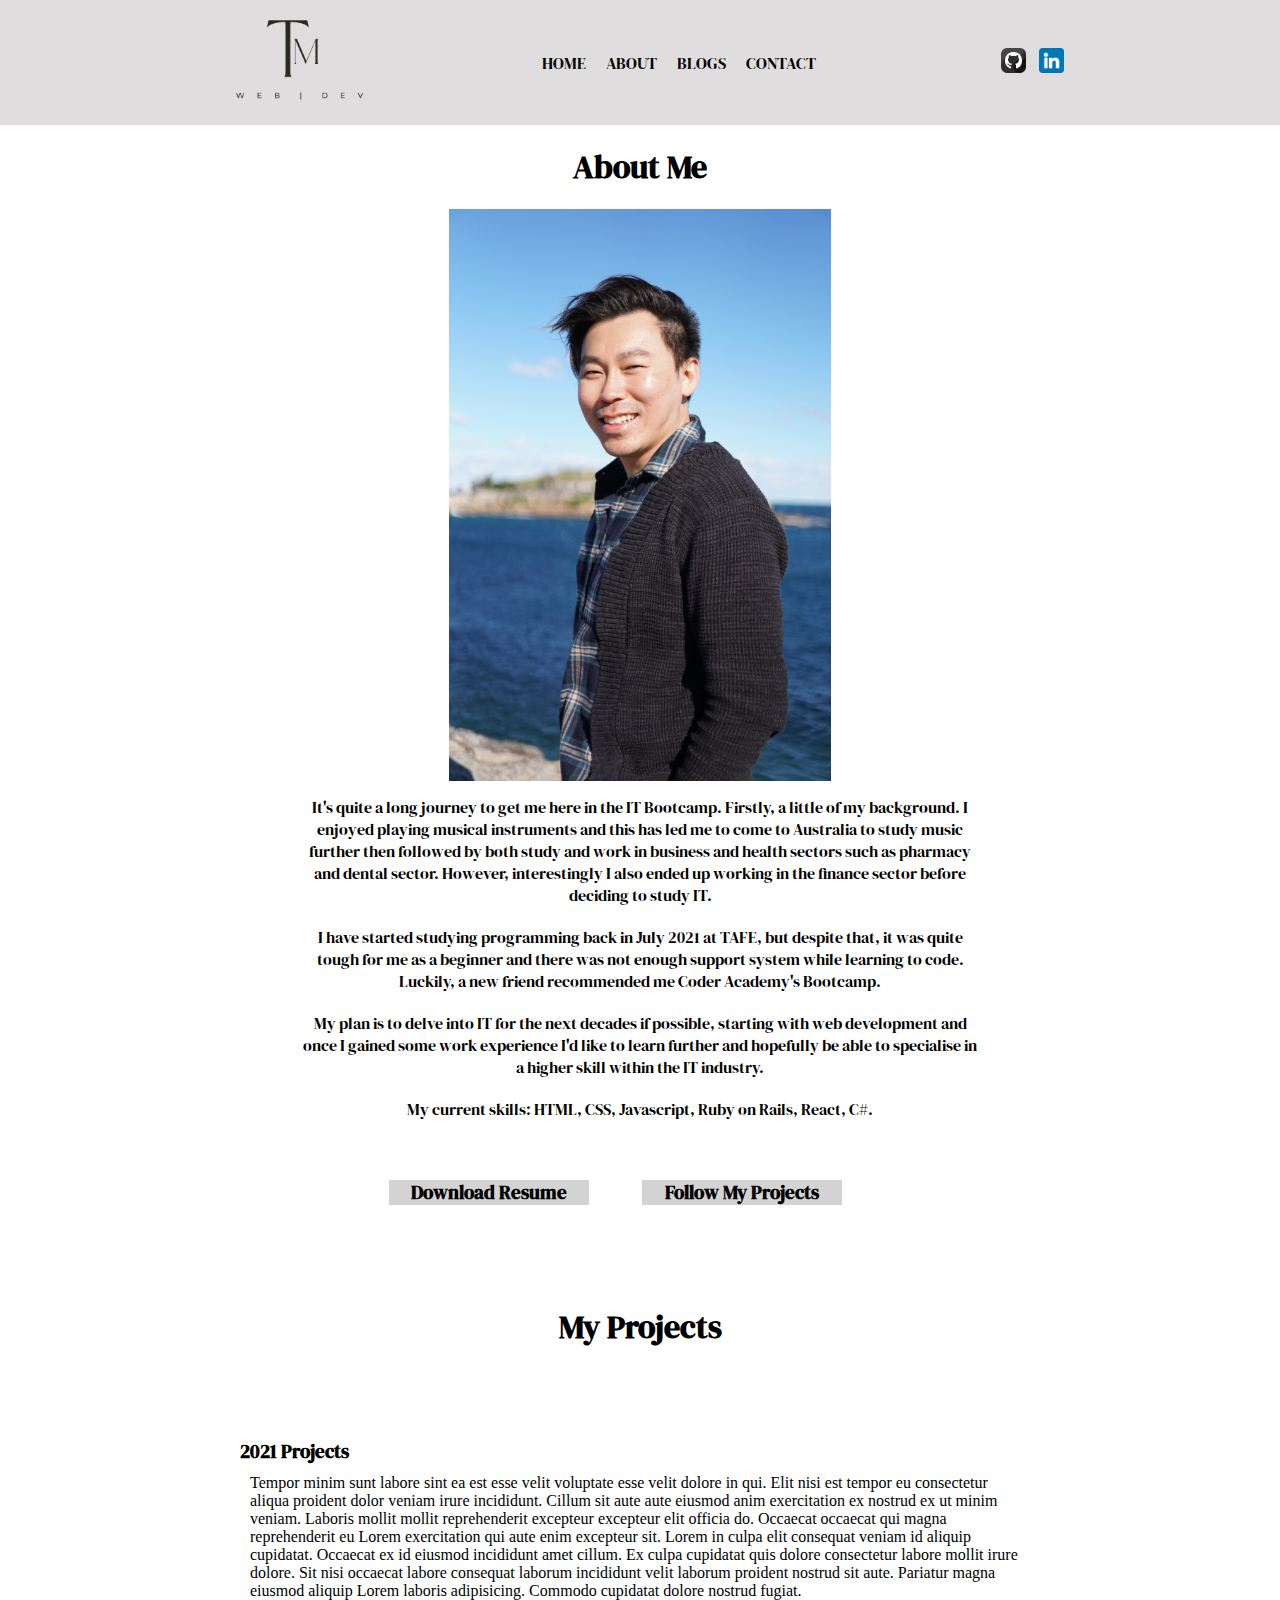
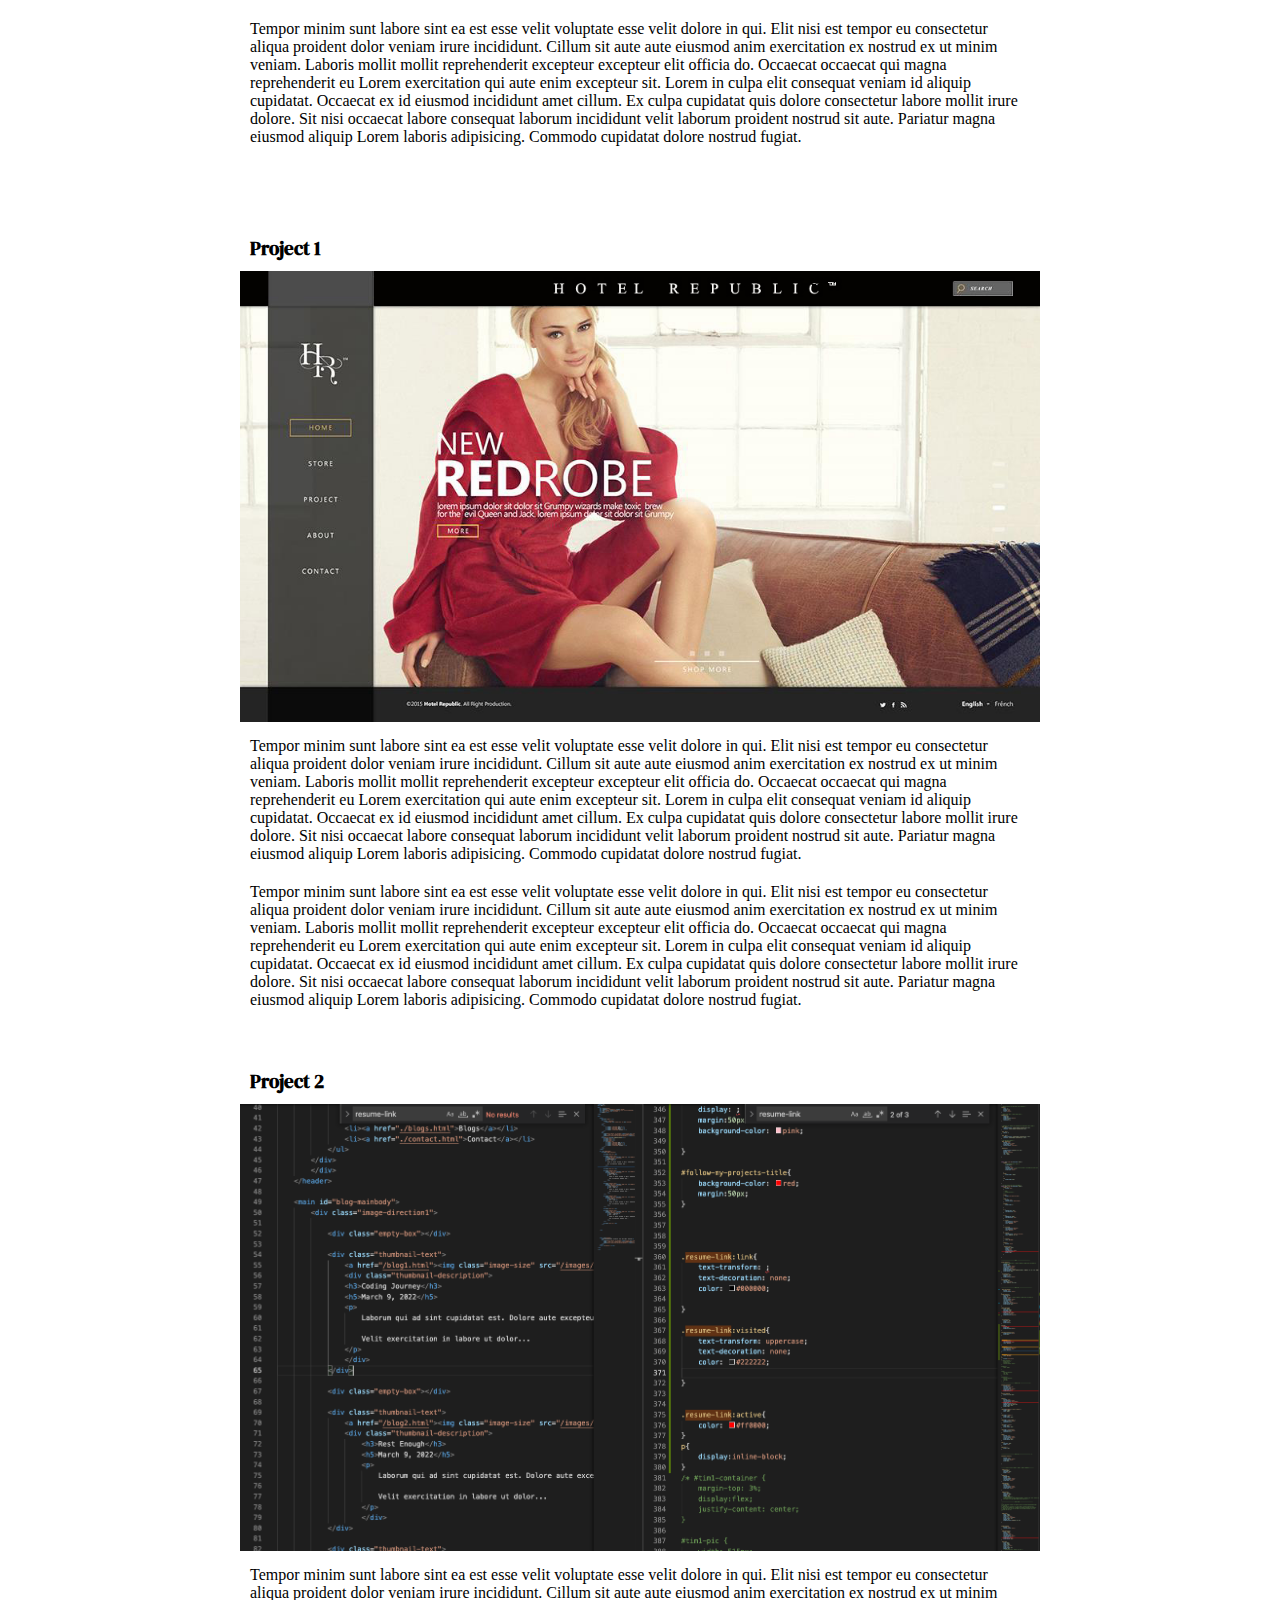
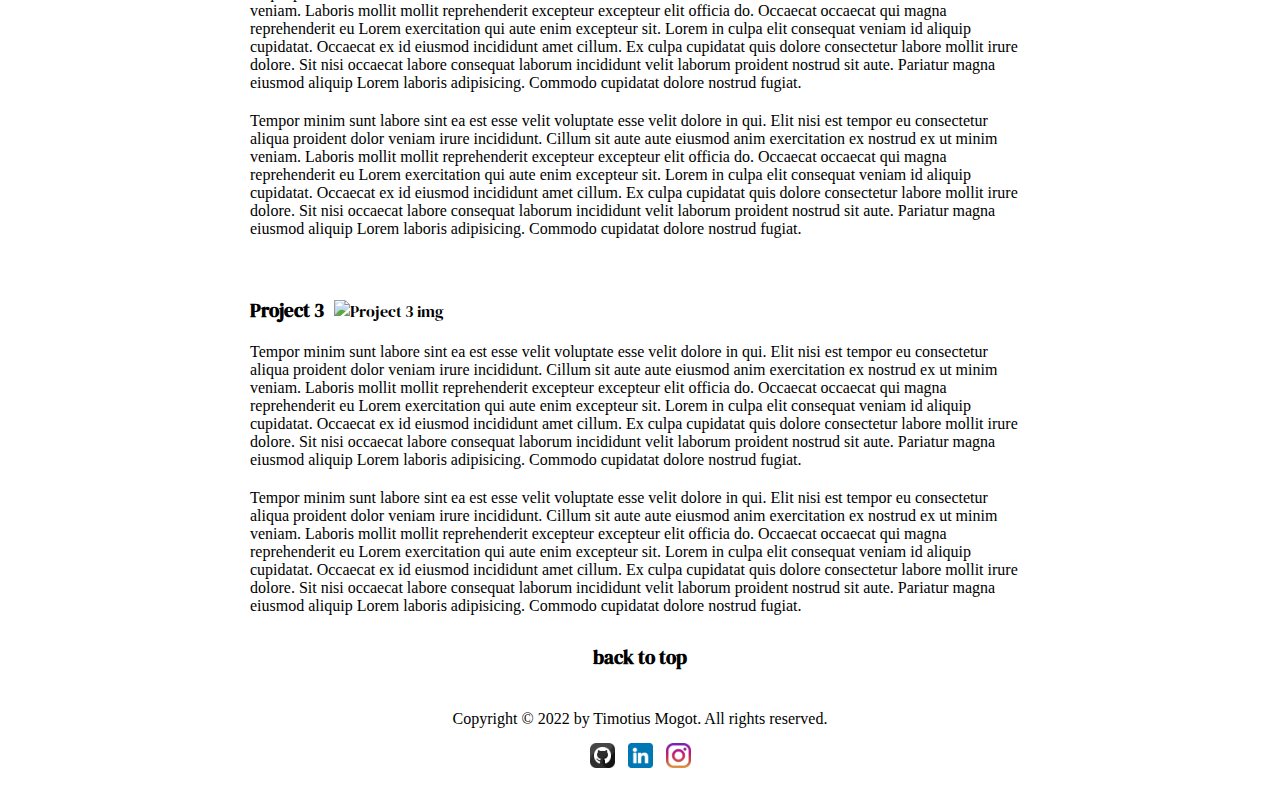
==== commit 54a61a91: "updated resume and about page" ====
--- a/about.html
+++ b/about.html
@@ -76,11 +76,11 @@
             <!-- Container for seperate lines where I can update my current skills and skills yet to learn -->
             <figure>
                 <p class="special-paragraph">
-                    My current skills: HTML, CSS, Javascript.
+                    My current skills: HTML, CSS, Javascript, Ruby on Rails, React, C#.
                 </p>
-                <p class="special-paragraph">
+                <!-- <p class="special-paragraph">
                     Skills to develop: Ruby, Ruby on Rails, MongoDB
-                </p>
+                </p> -->
             </figure>
             <!-- Downloadable resume -->
             <figure id="resume">
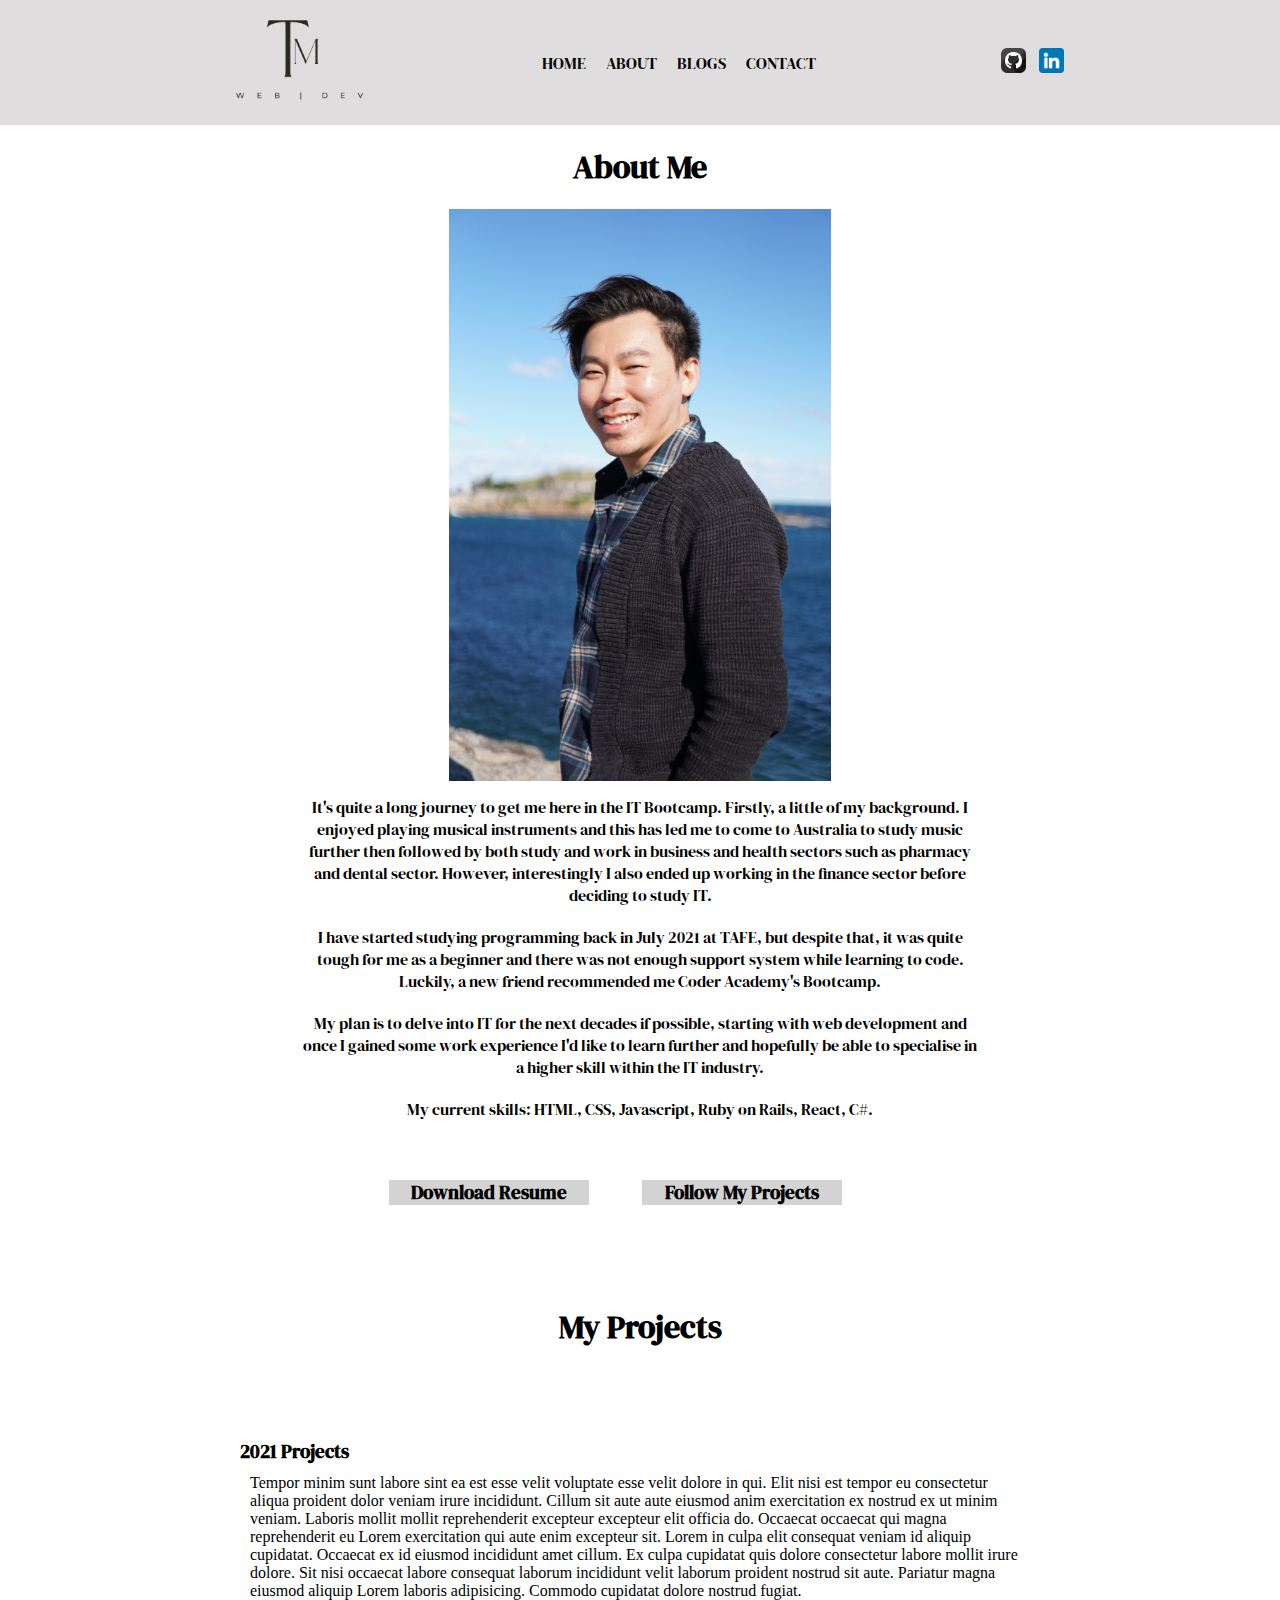
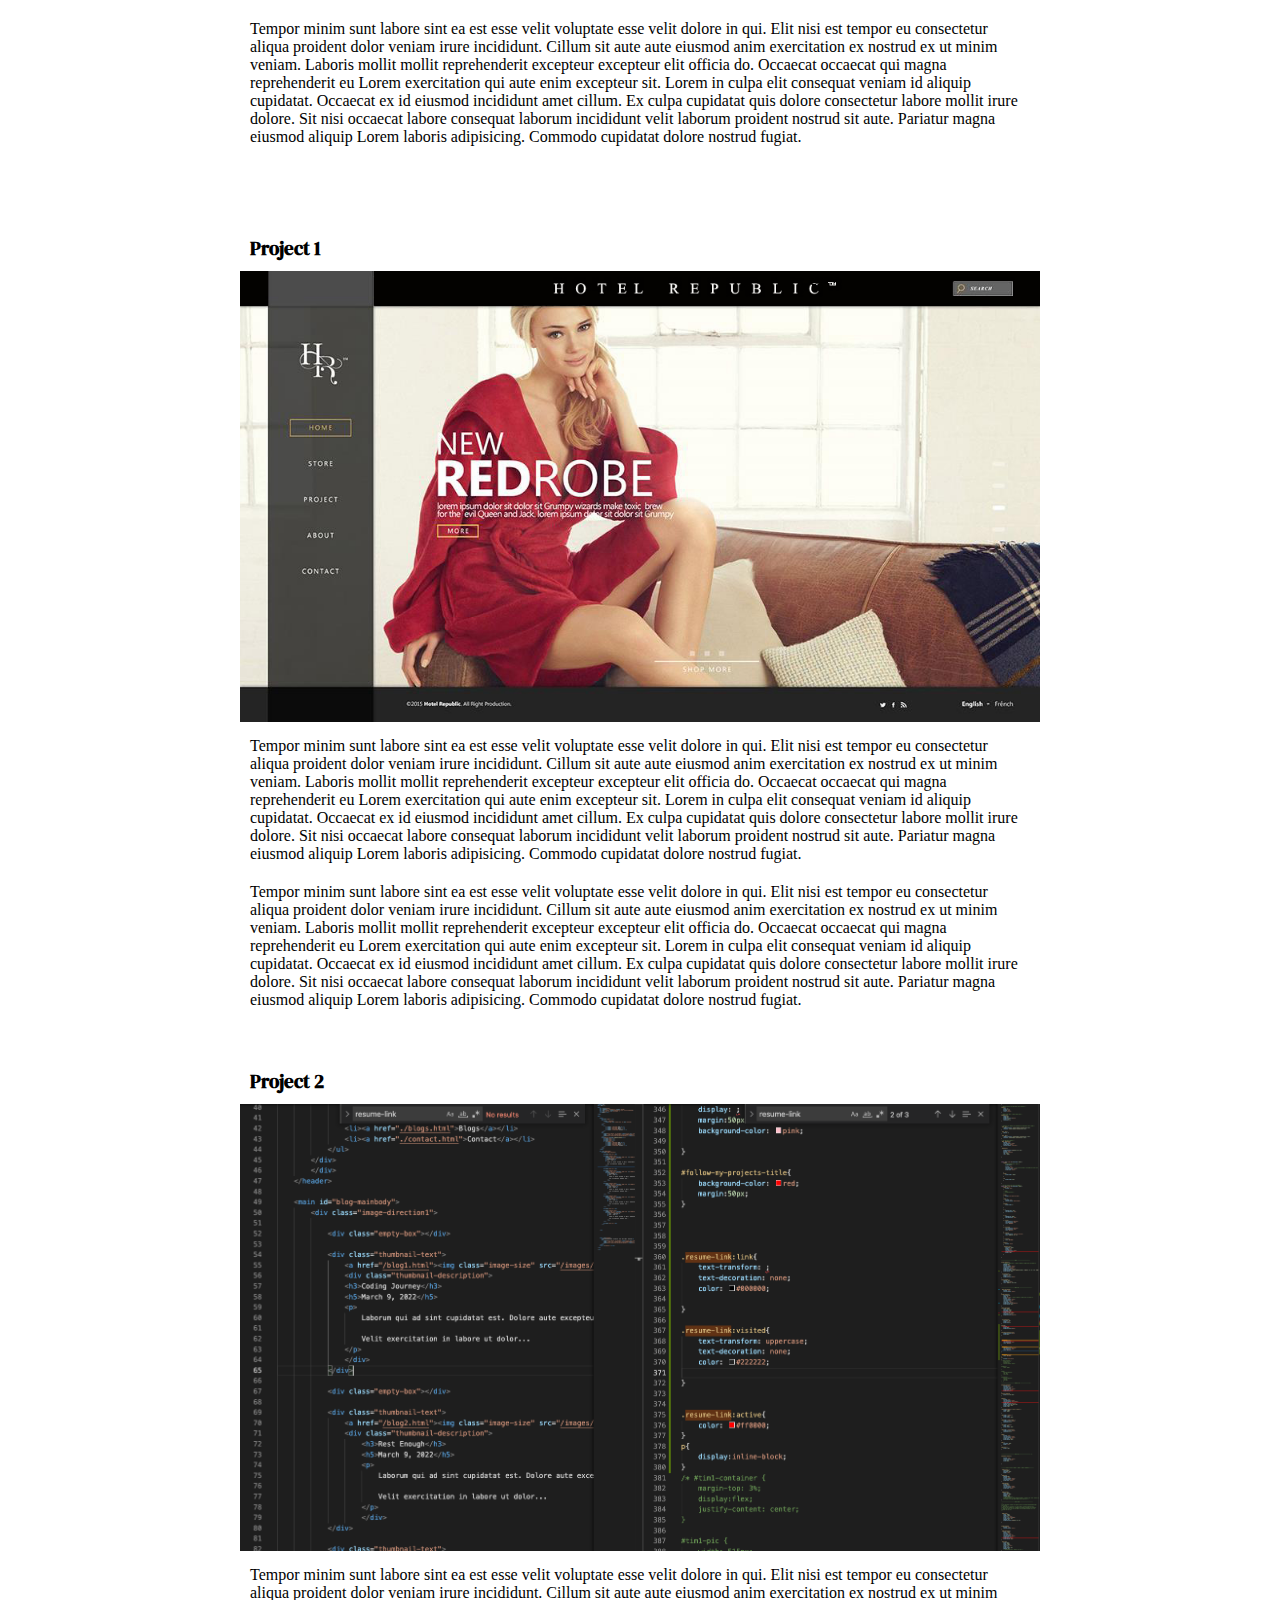
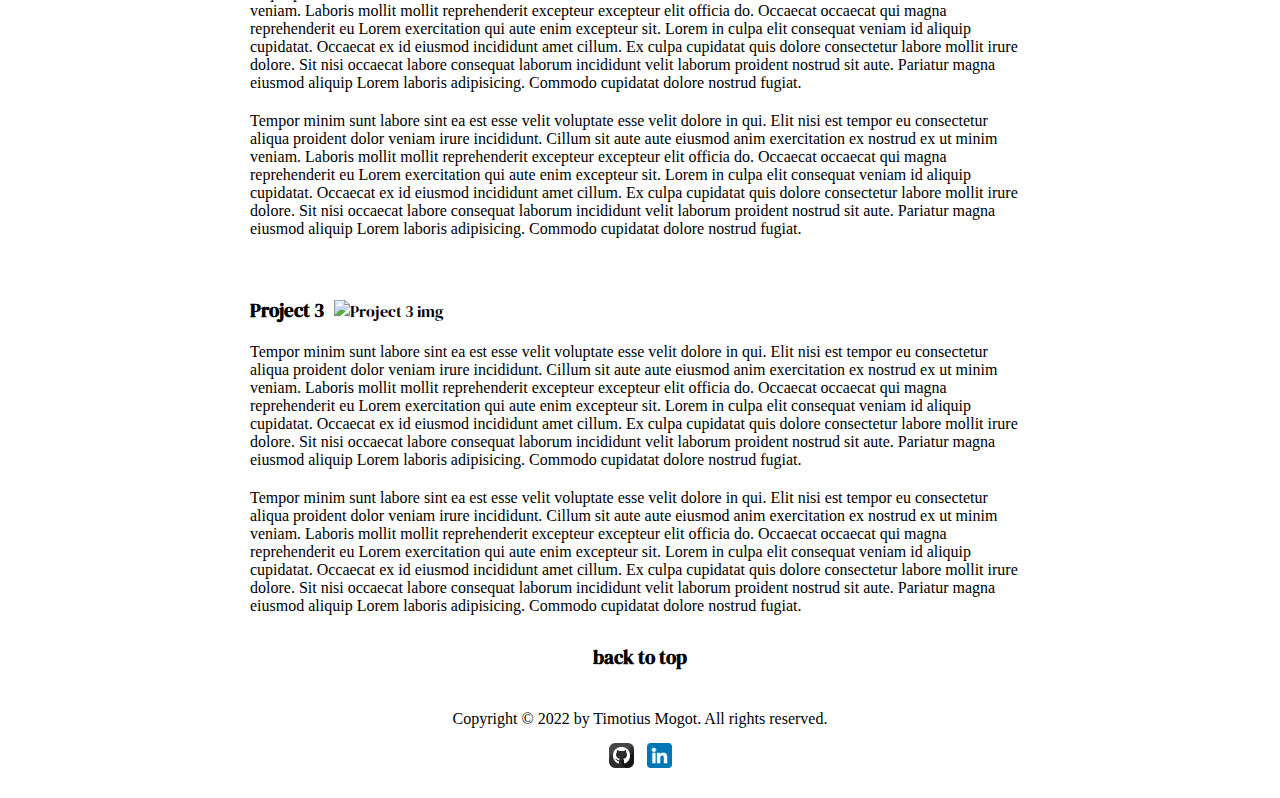
==== commit abf58181: "removed insta logo on footnote" ====
--- a/about.html
+++ b/about.html
@@ -225,10 +225,10 @@
         <!-- Clickable social media icons -->
         <figure>
             <a href="https://github.com/Sky12072"><img class="sosmed" src="/images/github.png" alt="github icon"></a>
-            <a href="https://www.linkedin.com/in/timotius-mogot-3b5b81187"><img class="sosmed" src="/images/linkedin.png"
+            <a href="https://www.linkedin.com/in/timotius-mogot"><img class="sosmed" src="/images/linkedin.png"
                     alt="linkedin icon"></a>
-            <a href="https://www.instagram.com/staticdynamic_/"><img class="sosmed" src="/images/instagram.png"
-                    alt="instagram icon"></a>
+            <!-- <a href="https://www.instagram.com/staticdynamic_/"><img class="sosmed" src="/images/instagram.png"
+                    alt="instagram icon"></a> -->
         </figure>
     </footer>
     <!-- Script to activate mobile navbar -->
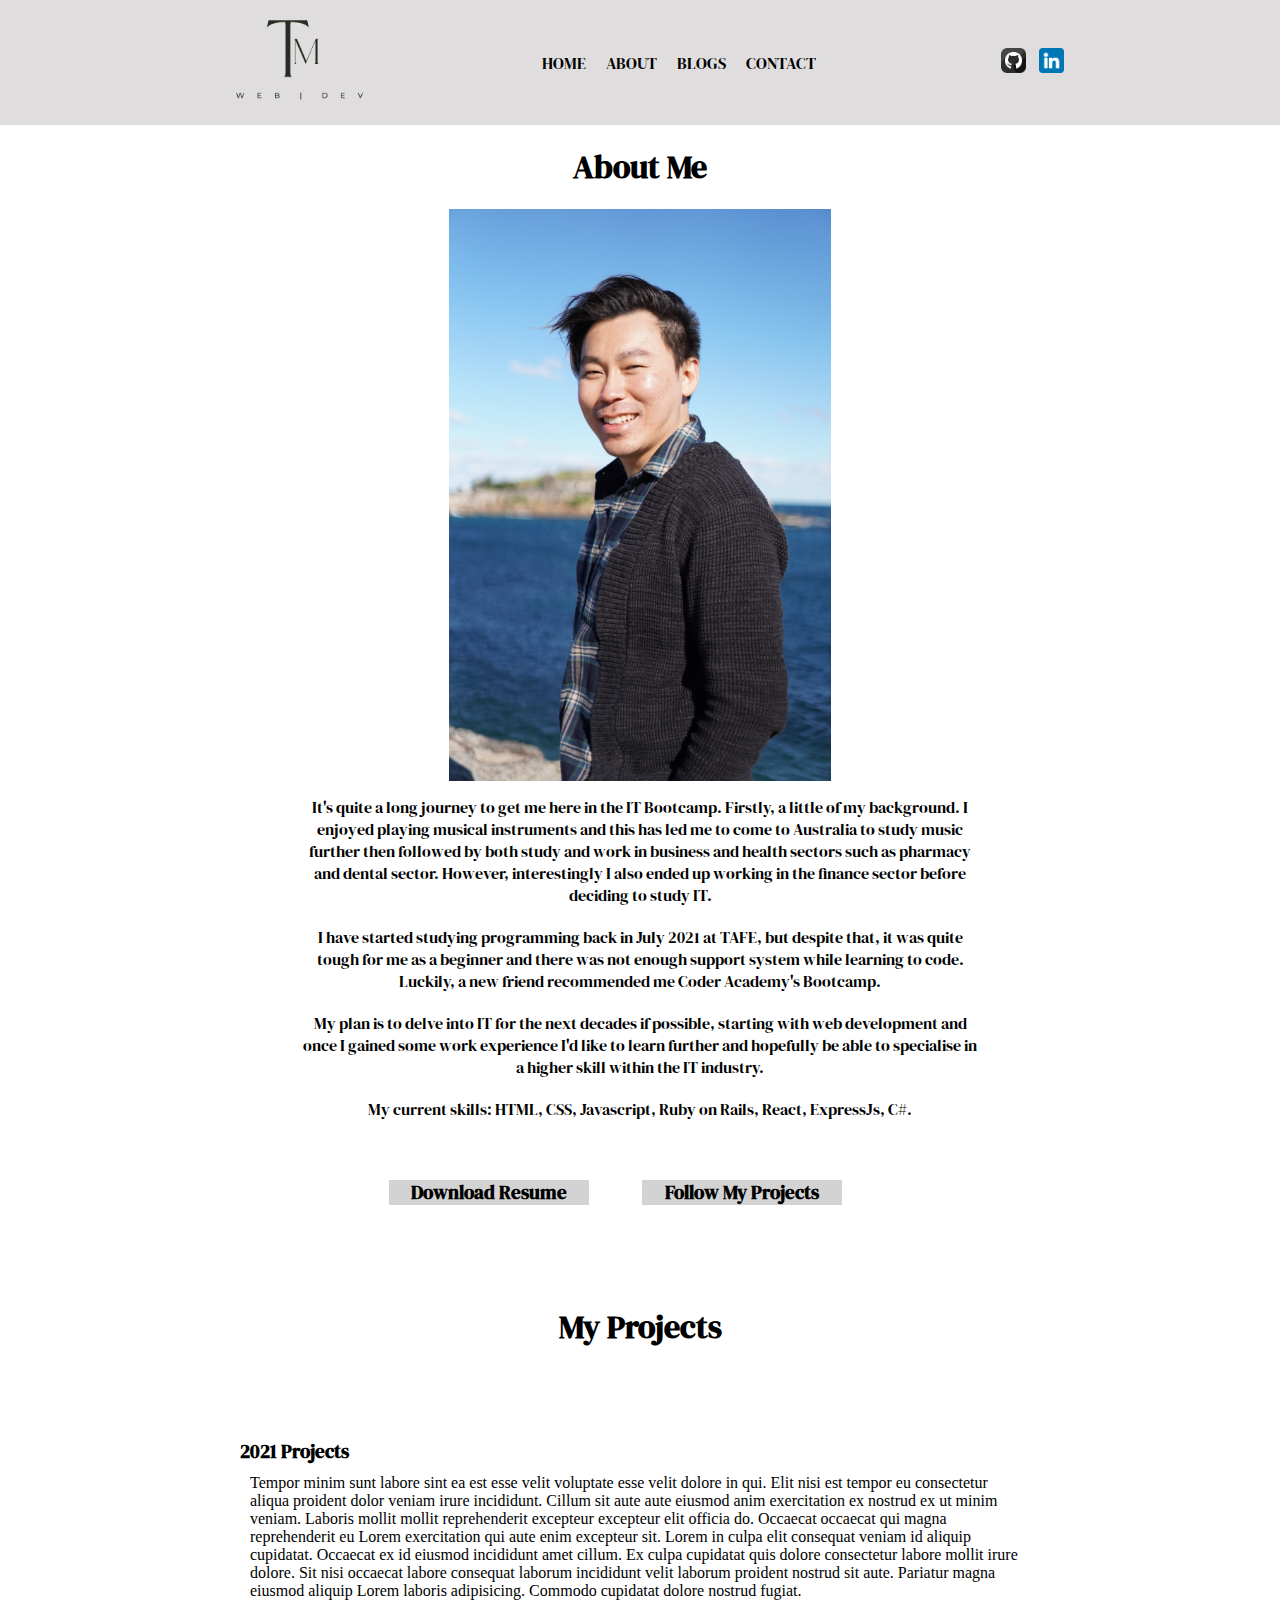
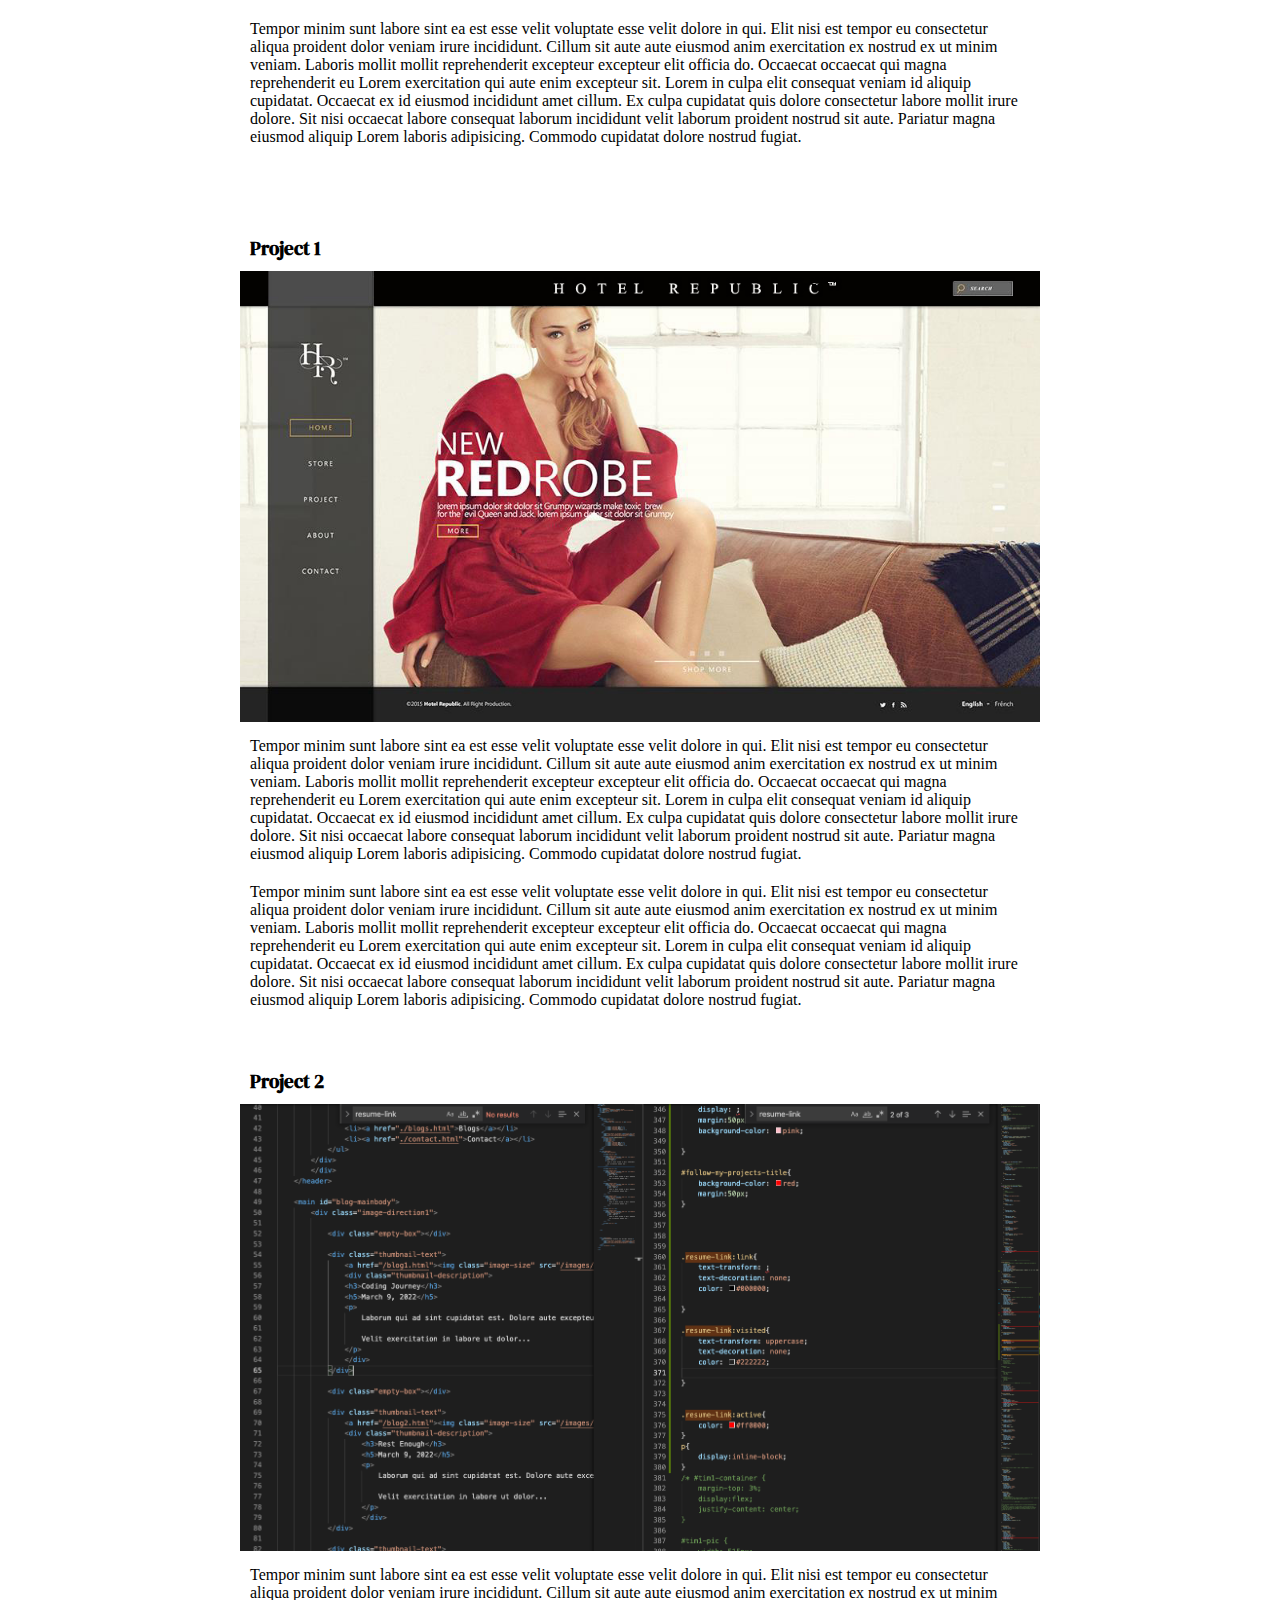
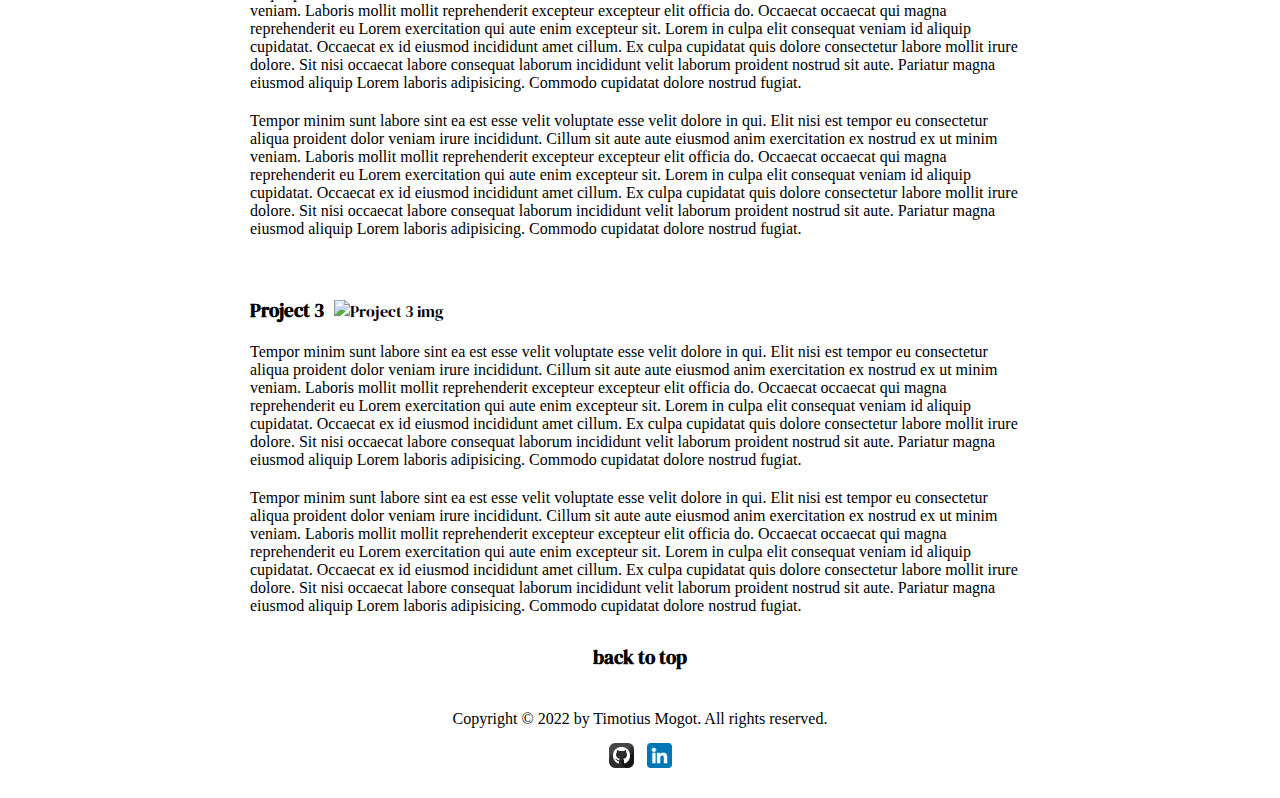
==== commit 75132635: "updated current skill page" ====
--- a/about.html
+++ b/about.html
@@ -76,7 +76,7 @@
             <!-- Container for seperate lines where I can update my current skills and skills yet to learn -->
             <figure>
                 <p class="special-paragraph">
-                    My current skills: HTML, CSS, Javascript, Ruby on Rails, React, C#.
+                    My current skills: HTML, CSS, Javascript, Ruby on Rails, React, ExpressJs, C#.
                 </p>
                 <!-- <p class="special-paragraph">
                     Skills to develop: Ruby, Ruby on Rails, MongoDB
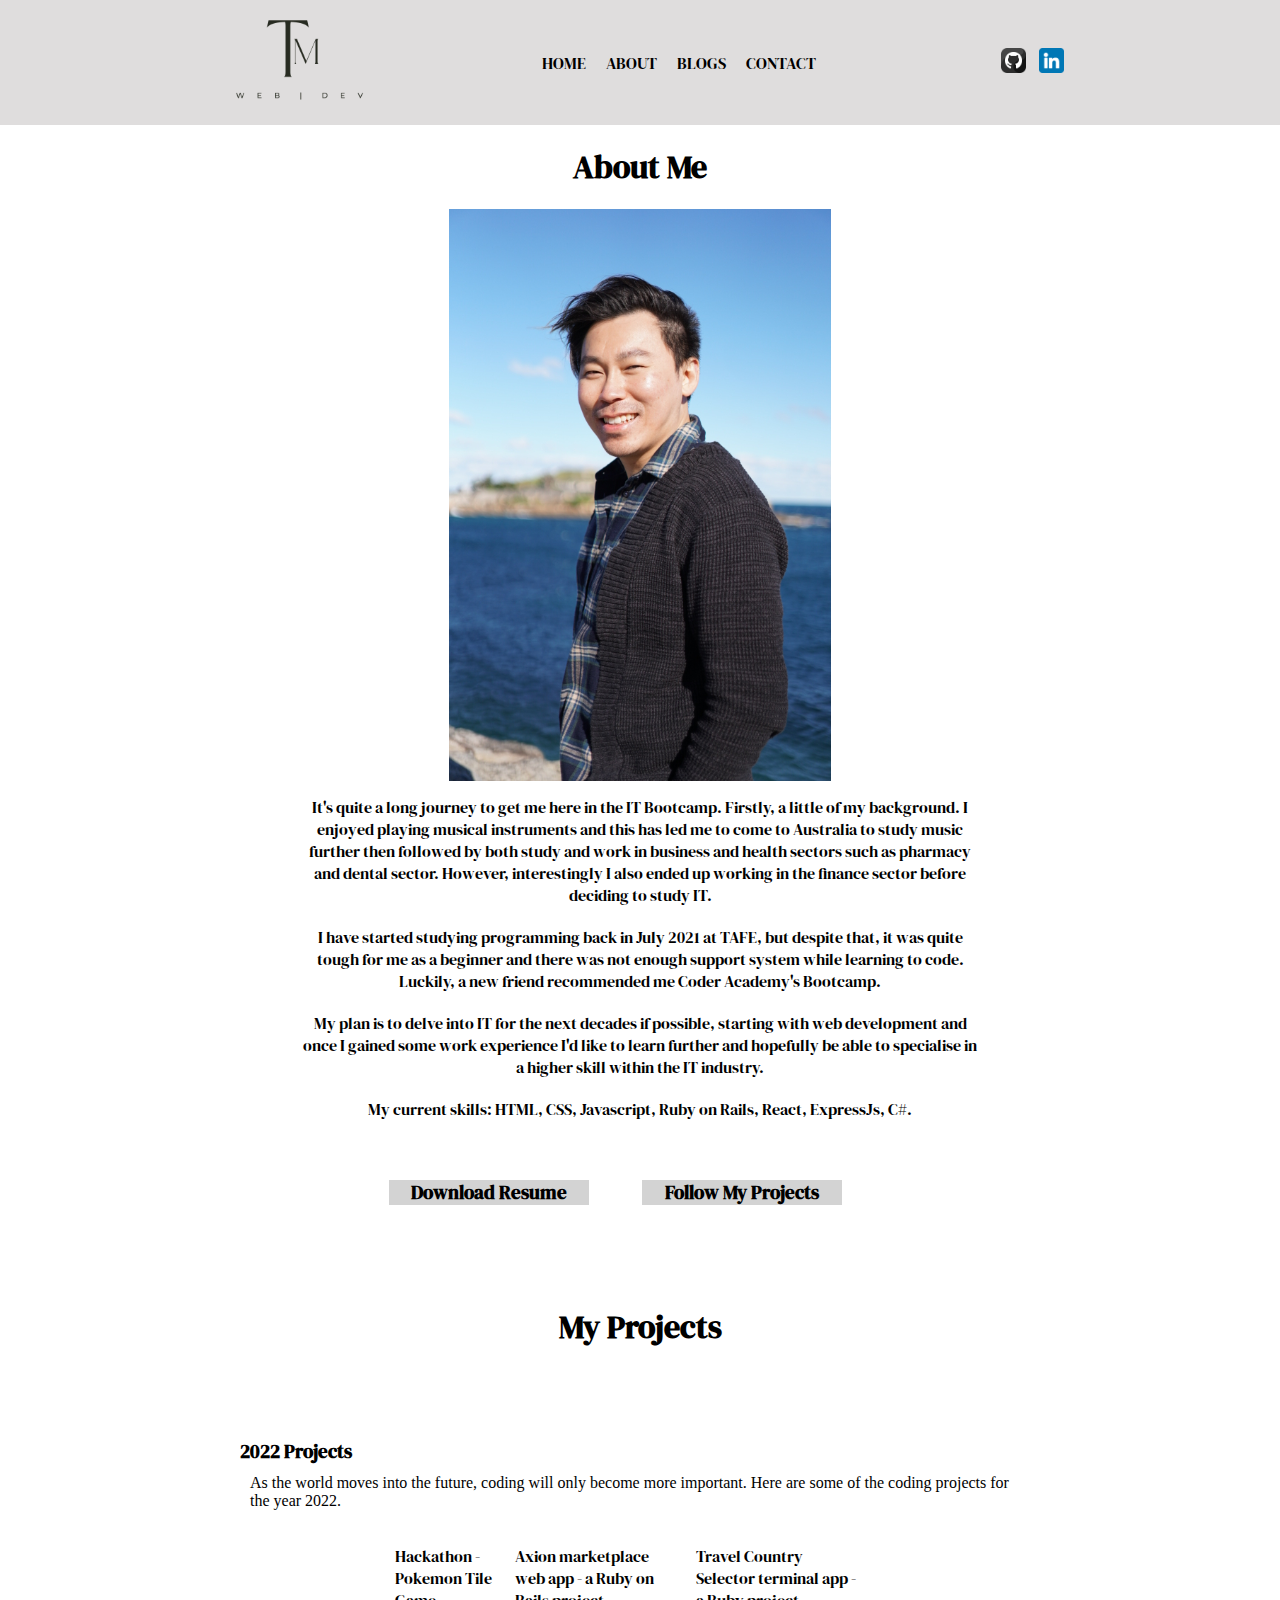
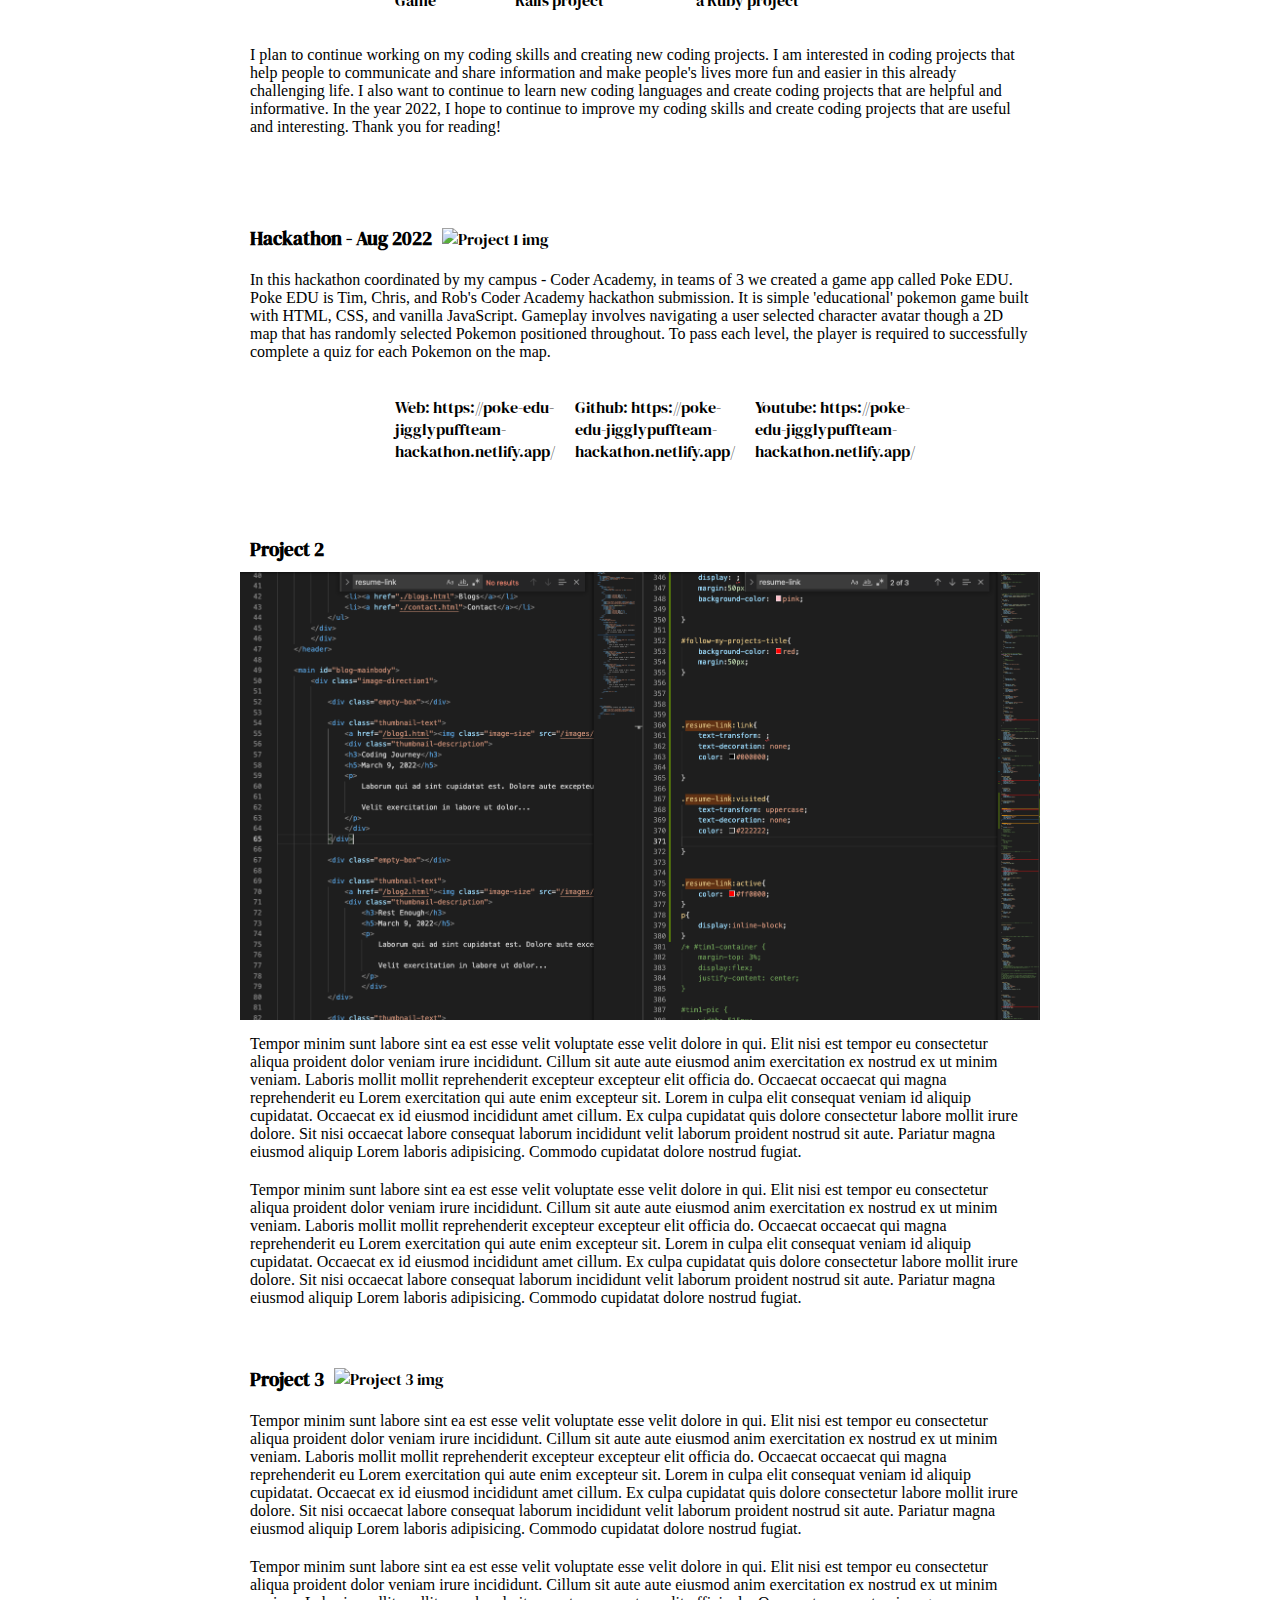
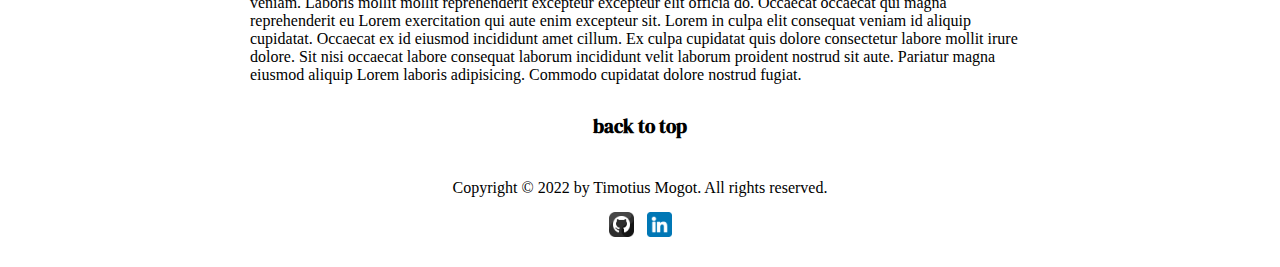
==== commit 6a117503: "updated My Project 1" ====
--- a/about.html
+++ b/about.html
@@ -97,58 +97,36 @@
     <h1 id="jumpto-myprojects" class="about-me-heading">My Projects</h1>
     <main hidden class="projects-main">
         <article class="yearly-projects-title">
-            <h3>2021 Projects</h3>
-            <p>
-                Tempor minim sunt labore sint ea est esse velit voluptate esse velit dolore in qui. Elit nisi est tempor
-                eu consectetur aliqua proident dolor veniam irure incididunt. Cillum sit aute aute eiusmod anim
-                exercitation ex nostrud ex ut minim veniam. Laboris mollit mollit reprehenderit excepteur excepteur elit
-                officia do. Occaecat occaecat qui magna reprehenderit eu Lorem exercitation qui aute enim excepteur sit.
-                Lorem in culpa elit consequat veniam id aliquip cupidatat.
-
-                Occaecat ex id eiusmod incididunt amet cillum. Ex culpa cupidatat quis dolore consectetur labore mollit
-                irure dolore. Sit nisi occaecat labore consequat laborum incididunt velit laborum proident nostrud sit
-                aute. Pariatur magna eiusmod aliquip Lorem laboris adipisicing. Commodo cupidatat dolore nostrud fugiat.
-            </p>
-            <p>
-                Tempor minim sunt labore sint ea est esse velit voluptate esse velit dolore in qui. Elit nisi est tempor
-                eu consectetur aliqua proident dolor veniam irure incididunt. Cillum sit aute aute eiusmod anim
-                exercitation ex nostrud ex ut minim veniam. Laboris mollit mollit reprehenderit excepteur excepteur elit
-                officia do. Occaecat occaecat qui magna reprehenderit eu Lorem exercitation qui aute enim excepteur sit.
-                Lorem in culpa elit consequat veniam id aliquip cupidatat.
-
-                Occaecat ex id eiusmod incididunt amet cillum. Ex culpa cupidatat quis dolore consectetur labore mollit
-                irure dolore. Sit nisi occaecat labore consequat laborum incididunt velit laborum proident nostrud sit
-                aute. Pariatur magna eiusmod aliquip Lorem laboris adipisicing. Commodo cupidatat dolore nostrud fugiat.
-
+            <h3>2022 Projects</h3>
+            <p>
+                As the world moves into the future, coding will only become more important. Here are some of the coding projects for the year 2022. 
+            </p>
+            <p>
+                <ul>
+                    <li>Hackathon - Pokemon Tile Game</li>
+                    <li>Axion marketplace web app - a Ruby on Rails project</li>                    
+                    <li>Travel Country Selector terminal app - a Ruby project</li>                    
+                </ul>
+            </p>
+            <p>
+                I plan to continue working on my coding skills and creating new coding projects. I am interested in coding projects that help people to communicate and share information and make people's lives more fun and easier in this already challenging life. I also want to continue to learn new coding languages and create coding projects that are helpful and informative. In the year 2022, I hope to continue to improve my coding skills and create coding projects that are useful and interesting. Thank you for reading!
             </p>
         </article>
         <article class="projects-article">
-            <h3 class="projects-heading">Project 1</h3>
+            <h3 class="projects-heading">Hackathon - Aug 2022</h3>
             <!-- Project image -->
             <figure>
                 <img class="projects-pictures" src="/images/Project1.jpg" alt="Project 1 img">
             </figure>
             <p>
-                Tempor minim sunt labore sint ea est esse velit voluptate esse velit dolore in qui. Elit nisi est tempor
-                eu consectetur aliqua proident dolor veniam irure incididunt. Cillum sit aute aute eiusmod anim
-                exercitation ex nostrud ex ut minim veniam. Laboris mollit mollit reprehenderit excepteur excepteur elit
-                officia do. Occaecat occaecat qui magna reprehenderit eu Lorem exercitation qui aute enim excepteur sit.
-                Lorem in culpa elit consequat veniam id aliquip cupidatat.
-
-                Occaecat ex id eiusmod incididunt amet cillum. Ex culpa cupidatat quis dolore consectetur labore mollit
-                irure dolore. Sit nisi occaecat labore consequat laborum incididunt velit laborum proident nostrud sit
-                aute. Pariatur magna eiusmod aliquip Lorem laboris adipisicing. Commodo cupidatat dolore nostrud fugiat.
-            </p>
-            <p>
-                Tempor minim sunt labore sint ea est esse velit voluptate esse velit dolore in qui. Elit nisi est tempor
-                eu consectetur aliqua proident dolor veniam irure incididunt. Cillum sit aute aute eiusmod anim
-                exercitation ex nostrud ex ut minim veniam. Laboris mollit mollit reprehenderit excepteur excepteur elit
-                officia do. Occaecat occaecat qui magna reprehenderit eu Lorem exercitation qui aute enim excepteur sit.
-                Lorem in culpa elit consequat veniam id aliquip cupidatat.
-
-                Occaecat ex id eiusmod incididunt amet cillum. Ex culpa cupidatat quis dolore consectetur labore mollit
-                irure dolore. Sit nisi occaecat labore consequat laborum incididunt velit laborum proident nostrud sit
-                aute. Pariatur magna eiusmod aliquip Lorem laboris adipisicing. Commodo cupidatat dolore nostrud fugiat.
+                In this hackathon coordinated by my campus - Coder Academy, in teams of 3 we created a game app called Poke EDU. Poke EDU is Tim, Chris, and Rob's Coder Academy hackathon submission. It is simple 'educational' pokemon game built with HTML, CSS, and vanilla JavaScript. Gameplay involves navigating a user selected character avatar though a 2D map that has randomly selected Pokemon positioned throughout. To pass each level, the player is required to successfully complete a quiz for each Pokemon on the map.
+            </p>
+            <p>
+                <ul>
+                    <li href="https://poke-edu-jigglypuffteam-hackathon.netlify.app/">Web: https://poke-edu-jigglypuffteam-hackathon.netlify.app/</li>
+                    <li href="https://poke-edu-jigglypuffteam-hackathon.netlify.app/">Github: https://poke-edu-jigglypuffteam-hackathon.netlify.app/</li>
+                    <li href="http://youtube.com/watch?v=EPEaK1THpQc&ab_channel=Tim">Youtube: https://poke-edu-jigglypuffteam-hackathon.netlify.app/</li>
+                </ul>
 
             </p>
         </article>
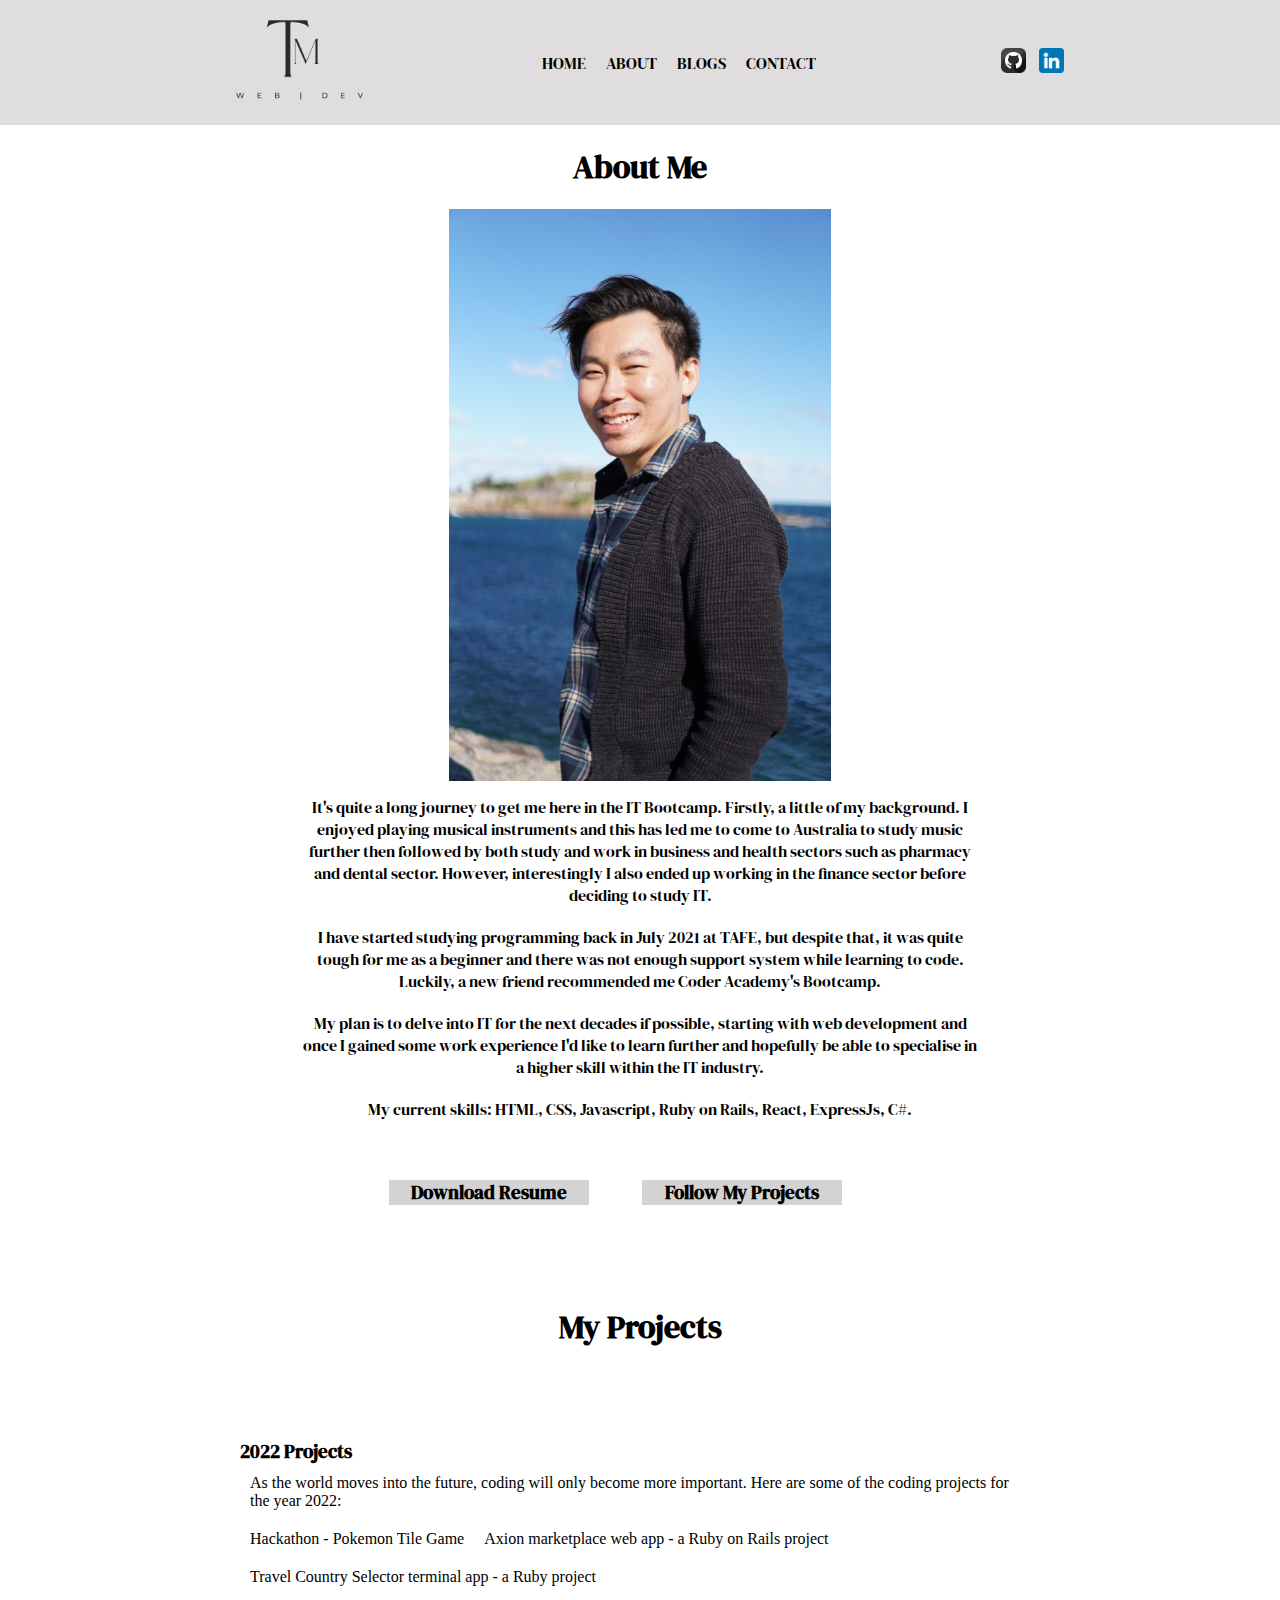
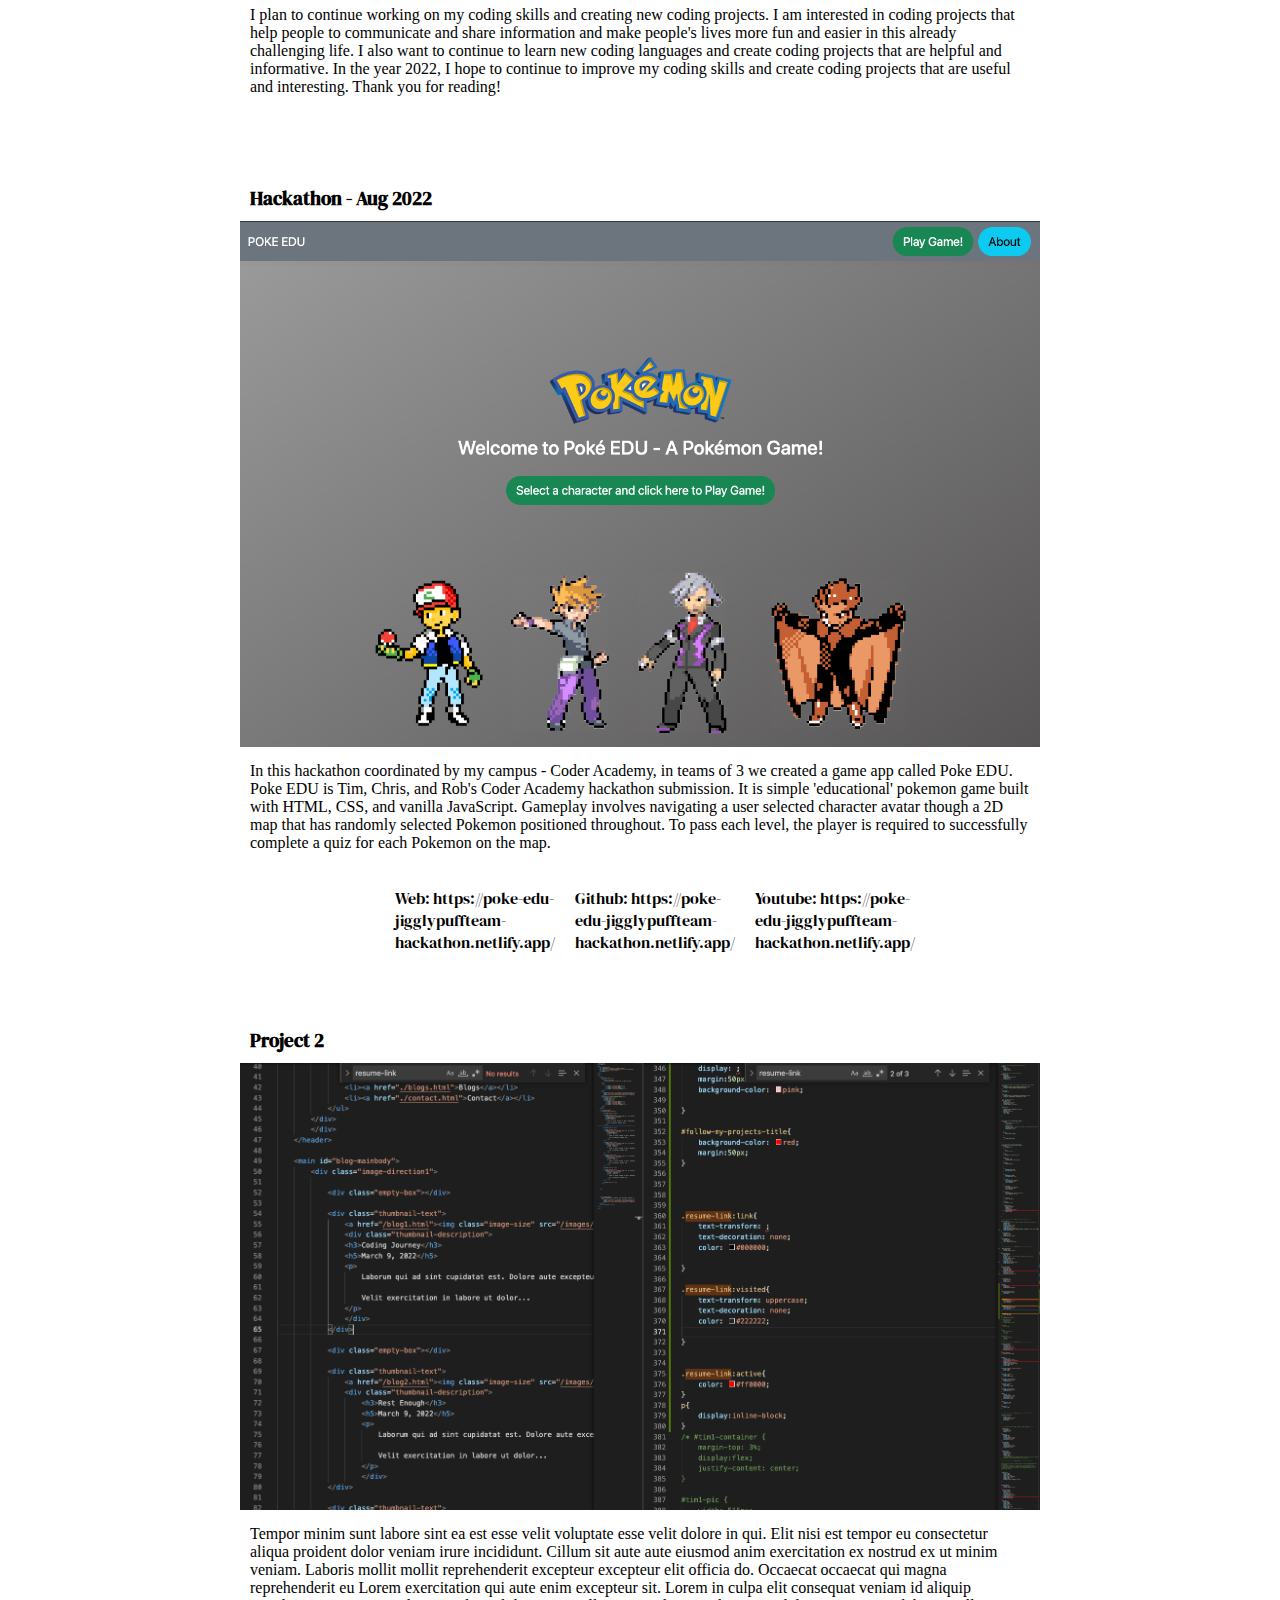
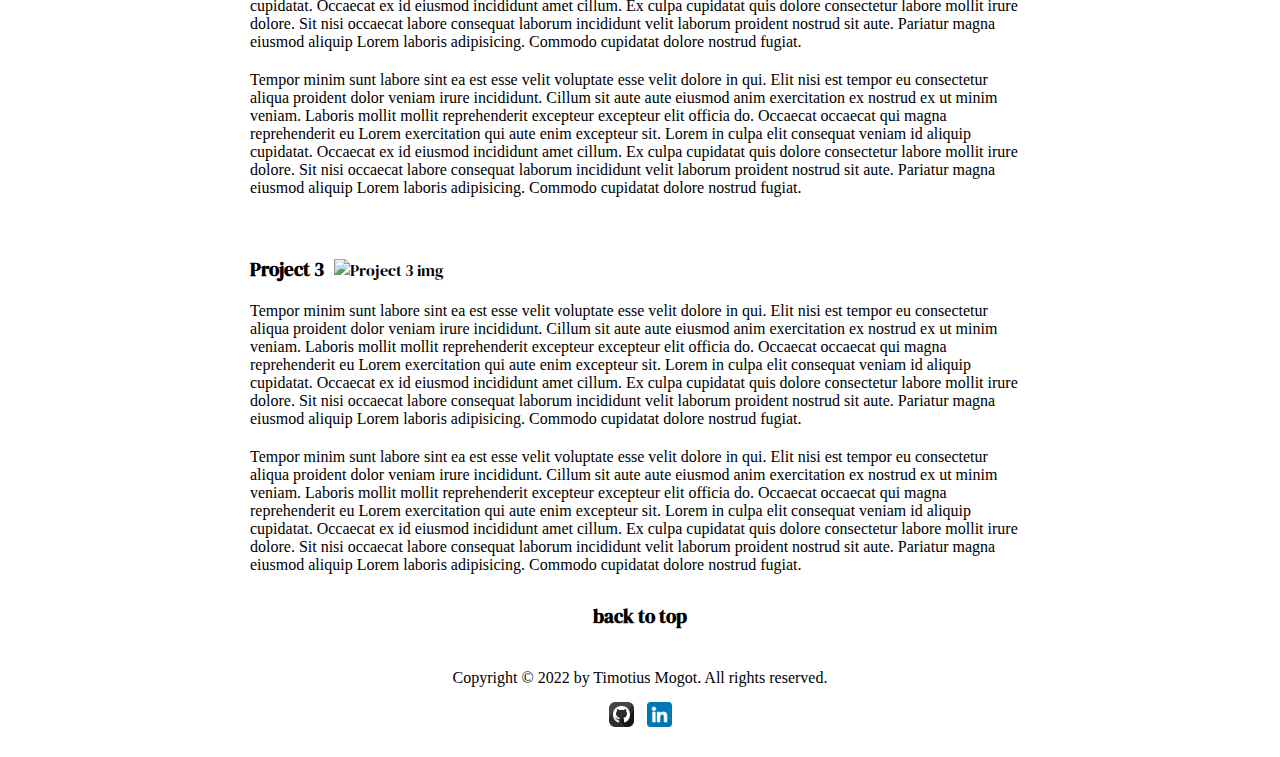
==== commit eff4f478: "Fixing Myproject1" ====
--- a/about.html
+++ b/about.html
@@ -99,15 +99,11 @@
         <article class="yearly-projects-title">
             <h3>2022 Projects</h3>
             <p>
-                As the world moves into the future, coding will only become more important. Here are some of the coding projects for the year 2022. 
-            </p>
-            <p>
-                <ul>
-                    <li>Hackathon - Pokemon Tile Game</li>
-                    <li>Axion marketplace web app - a Ruby on Rails project</li>                    
-                    <li>Travel Country Selector terminal app - a Ruby project</li>                    
-                </ul>
-            </p>
+                As the world moves into the future, coding will only become more important. Here are some of the coding projects for the year 2022: 
+            </p>
+            <p>Hackathon - Pokemon Tile Game</p>
+            <p>Axion marketplace web app - a Ruby on Rails project</p>
+            <p>Travel Country Selector terminal app - a Ruby project</p>
             <p>
                 I plan to continue working on my coding skills and creating new coding projects. I am interested in coding projects that help people to communicate and share information and make people's lives more fun and easier in this already challenging life. I also want to continue to learn new coding languages and create coding projects that are helpful and informative. In the year 2022, I hope to continue to improve my coding skills and create coding projects that are useful and interesting. Thank you for reading!
             </p>
@@ -116,7 +112,7 @@
             <h3 class="projects-heading">Hackathon - Aug 2022</h3>
             <!-- Project image -->
             <figure>
-                <img class="projects-pictures" src="/images/Project1.jpg" alt="Project 1 img">
+                <img class="projects-pictures" src="/images/Project1.png" alt="Project 1 img">
             </figure>
             <p>
                 In this hackathon coordinated by my campus - Coder Academy, in teams of 3 we created a game app called Poke EDU. Poke EDU is Tim, Chris, and Rob's Coder Academy hackathon submission. It is simple 'educational' pokemon game built with HTML, CSS, and vanilla JavaScript. Gameplay involves navigating a user selected character avatar though a 2D map that has randomly selected Pokemon positioned throughout. To pass each level, the player is required to successfully complete a quiz for each Pokemon on the map.
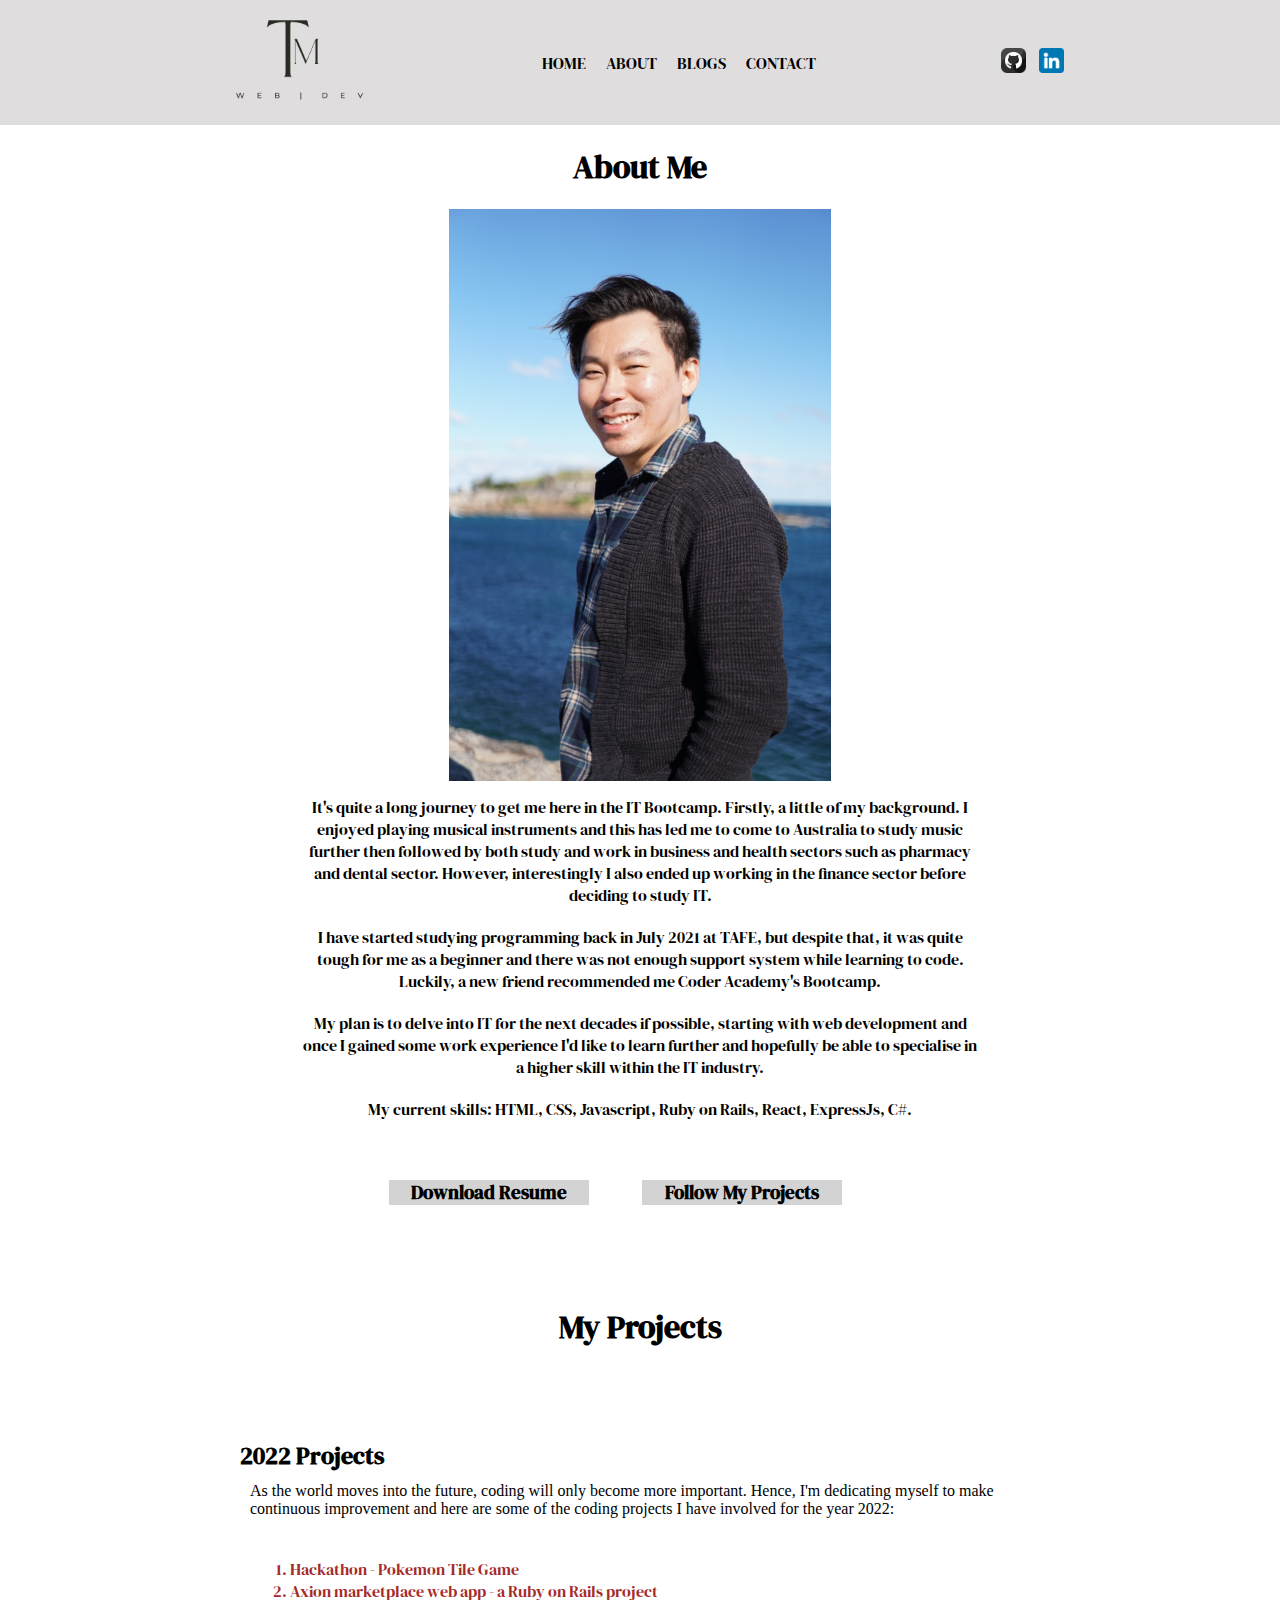
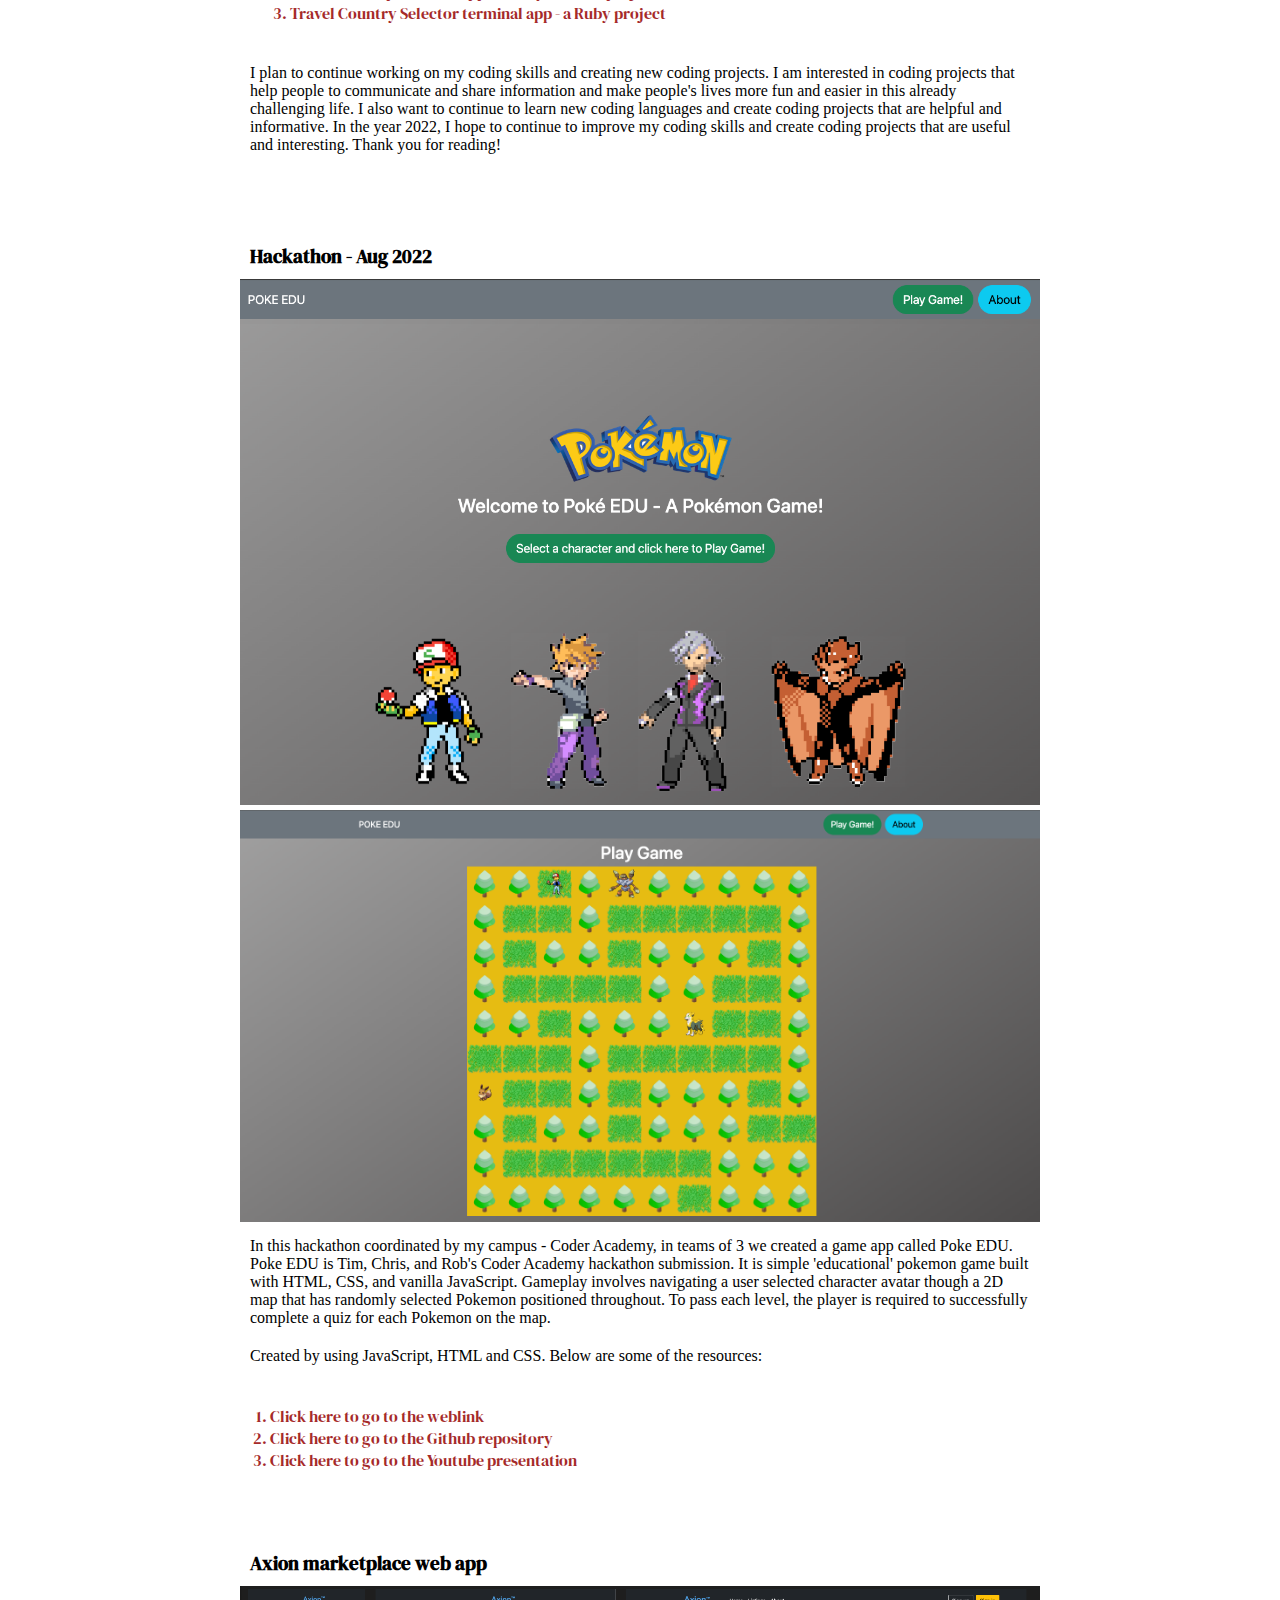
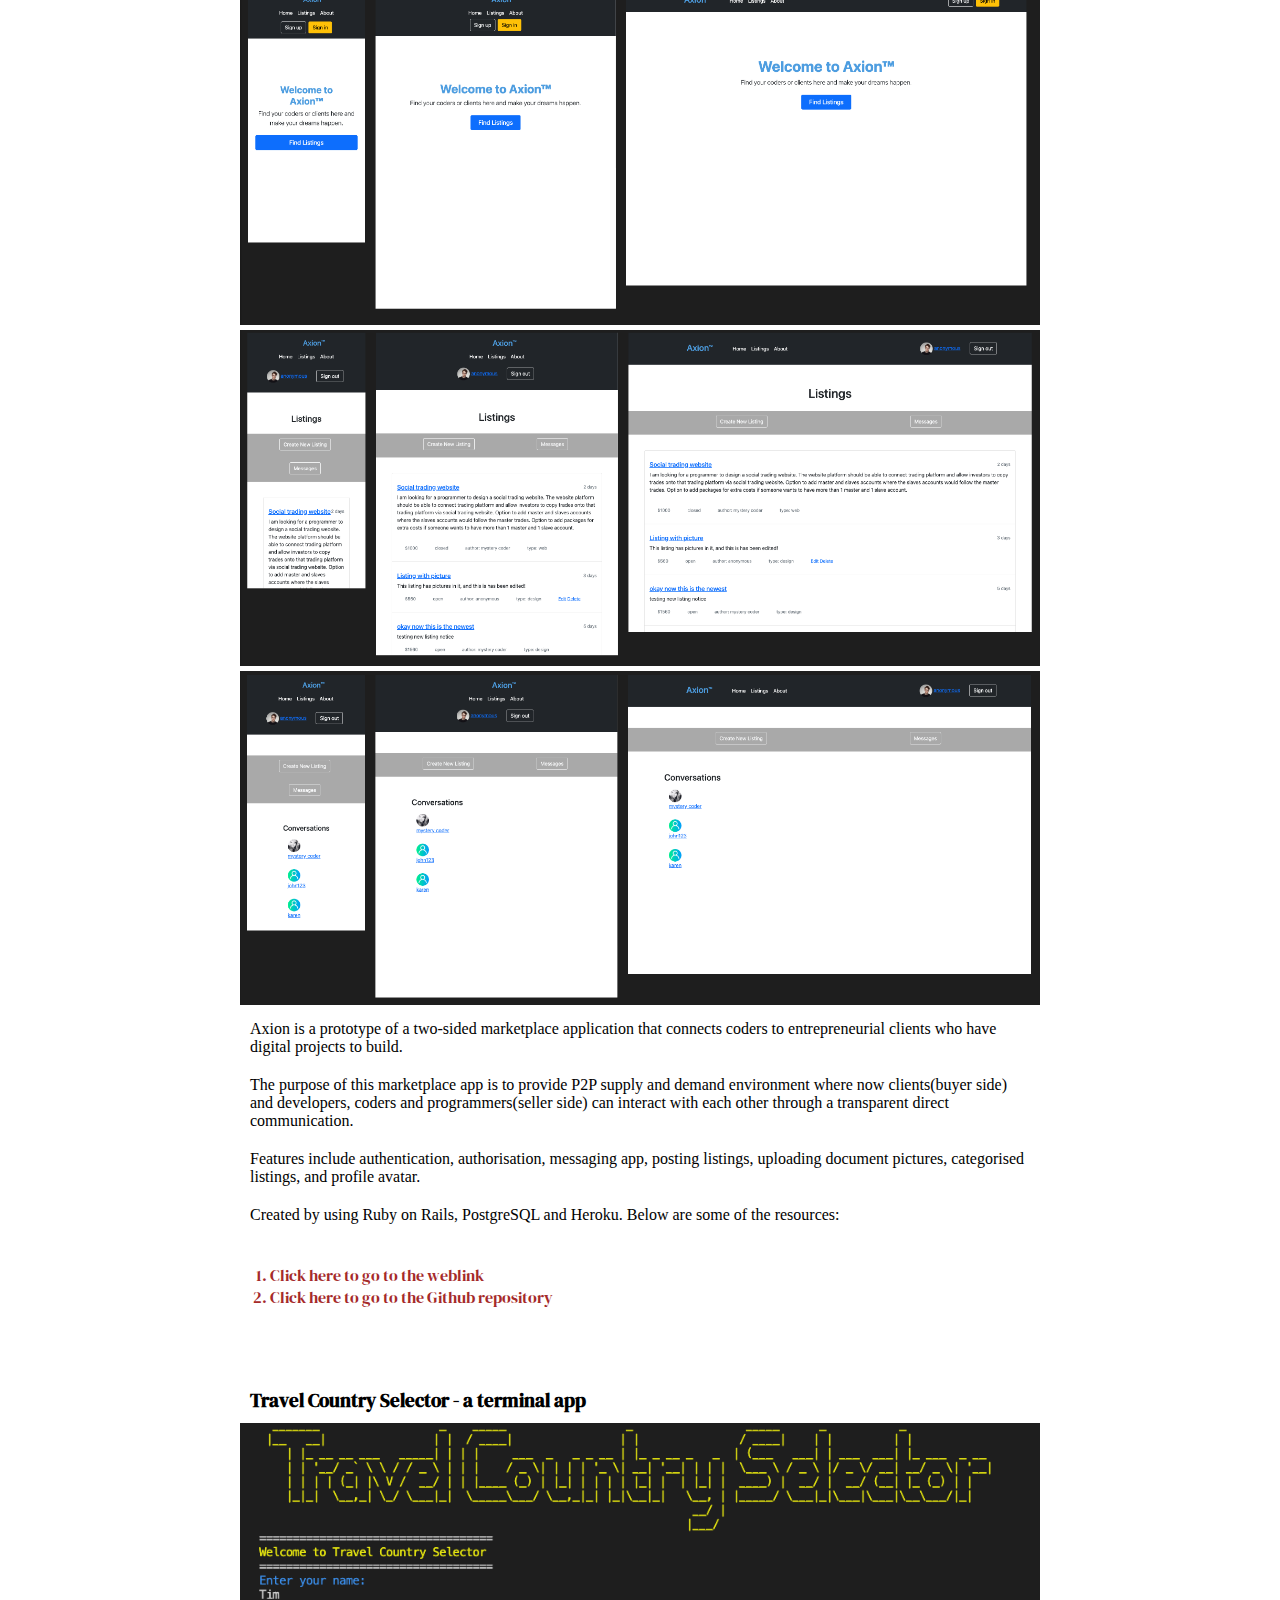
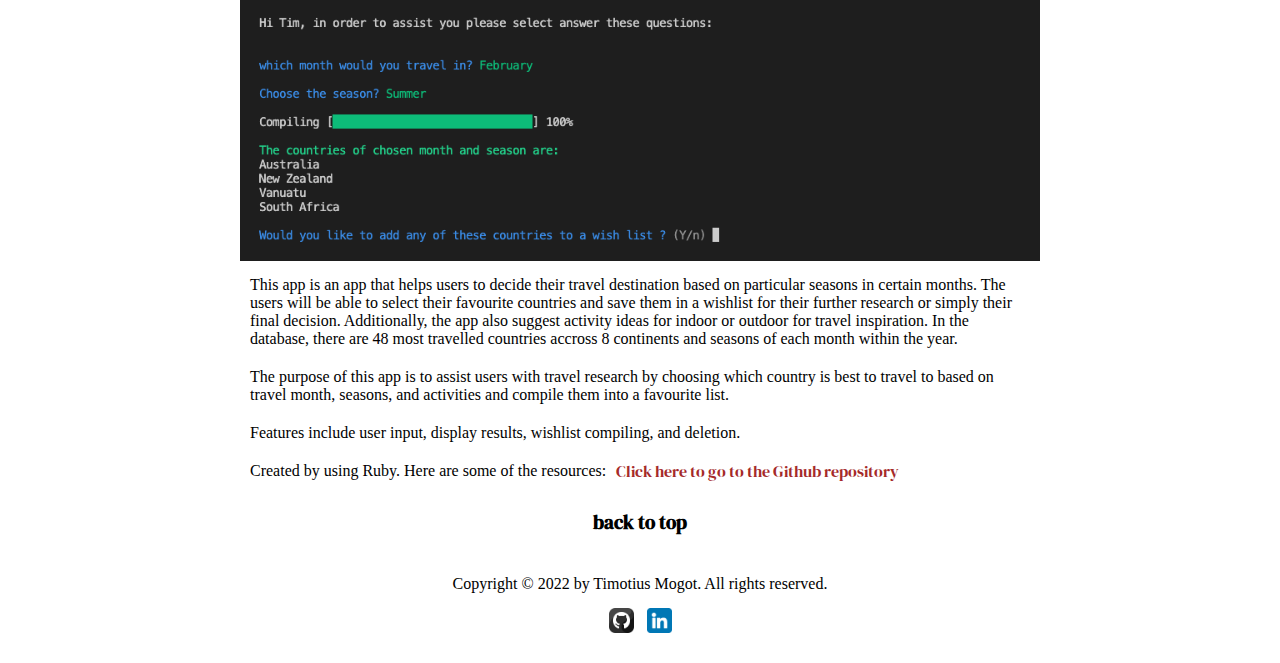
==== commit d1f11a79: "final update on Myprojects page" ====
--- a/about.html
+++ b/about.html
@@ -97,96 +97,96 @@
     <h1 id="jumpto-myprojects" class="about-me-heading">My Projects</h1>
     <main hidden class="projects-main">
         <article class="yearly-projects-title">
-            <h3>2022 Projects</h3>
-            <p>
-                As the world moves into the future, coding will only become more important. Here are some of the coding projects for the year 2022: 
-            </p>
-            <p>Hackathon - Pokemon Tile Game</p>
-            <p>Axion marketplace web app - a Ruby on Rails project</p>
-            <p>Travel Country Selector terminal app - a Ruby project</p>
+            <h2>2022 Projects</h2>
+            <p>
+                As the world moves into the future, coding will only become more important. Hence, I'm dedicating myself to make continuous improvement and here are some of the coding projects I have involved for the year 2022: 
+            </p>
+            <p>
+                <ol class="projects-list">
+                    <li><a class= "text-decoration-none" href="#hackathonproject">Hackathon - Pokemon Tile Game</a></li> 
+                    <li><a class= "text-decoration-none" href="#axion">Axion marketplace web app - a Ruby on Rails project</a></li> 
+                    <li><a class= "text-decoration-none" href="#terminalapp">Travel Country Selector terminal app - a Ruby project</a></li>
+                </ol>
+            </p>
             <p>
                 I plan to continue working on my coding skills and creating new coding projects. I am interested in coding projects that help people to communicate and share information and make people's lives more fun and easier in this already challenging life. I also want to continue to learn new coding languages and create coding projects that are helpful and informative. In the year 2022, I hope to continue to improve my coding skills and create coding projects that are useful and interesting. Thank you for reading!
             </p>
         </article>
         <article class="projects-article">
-            <h3 class="projects-heading">Hackathon - Aug 2022</h3>
+            <h3 class="projects-heading" id="hackathonproject">Hackathon - Aug 2022</h3>
             <!-- Project image -->
             <figure>
-                <img class="projects-pictures" src="/images/Project1.png" alt="Project 1 img">
+                <img class="projects-pictures" src="/images/Project1a.png" alt="Project 1a img">
+                <img class="projects-pictures" src="/images/Project1b.png" alt="Project 1b img">
             </figure>
             <p>
                 In this hackathon coordinated by my campus - Coder Academy, in teams of 3 we created a game app called Poke EDU. Poke EDU is Tim, Chris, and Rob's Coder Academy hackathon submission. It is simple 'educational' pokemon game built with HTML, CSS, and vanilla JavaScript. Gameplay involves navigating a user selected character avatar though a 2D map that has randomly selected Pokemon positioned throughout. To pass each level, the player is required to successfully complete a quiz for each Pokemon on the map.
             </p>
             <p>
-                <ul>
-                    <li href="https://poke-edu-jigglypuffteam-hackathon.netlify.app/">Web: https://poke-edu-jigglypuffteam-hackathon.netlify.app/</li>
-                    <li href="https://poke-edu-jigglypuffteam-hackathon.netlify.app/">Github: https://poke-edu-jigglypuffteam-hackathon.netlify.app/</li>
-                    <li href="http://youtube.com/watch?v=EPEaK1THpQc&ab_channel=Tim">Youtube: https://poke-edu-jigglypuffteam-hackathon.netlify.app/</li>
-                </ul>
-
+                Created by using JavaScript, HTML and CSS. Below are some of the resources:
+            </p>
+            <p>
+                <ol class="projects-list">
+                    <li ><a class= "text-decoration-none" href="https://poke-edu-jigglypuffteam-hackathon.netlify.app/">Click here to go to the weblink</a></li>
+                    <li><a class= "text-decoration-none" href="https://github.com/Sky12072/jigglypuffs-hackathon">Click here to go to the Github repository</a></li>
+                    <li><a class= "text-decoration-none" href="http://youtube.com/watch?v=EPEaK1THpQc&ab_channel=Tim">Click here to go to the Youtube presentation</a></li>
+                </ol>
             </p>
         </article>
 
         <article class="projects-article">
-            <h3 class="projects-heading">Project 2</h3>
+            <h3 id="axion" class="projects-heading">Axion marketplace web app</h3>
             <!-- Project image -->
             <figure>
-                <img class="projects-pictures" src="/images/Project2.png" alt="Project 2 img">
-            </figure>
-            <p>
-                Tempor minim sunt labore sint ea est esse velit voluptate esse velit dolore in qui. Elit nisi est tempor
-                eu consectetur aliqua proident dolor veniam irure incididunt. Cillum sit aute aute eiusmod anim
-                exercitation ex nostrud ex ut minim veniam. Laboris mollit mollit reprehenderit excepteur excepteur elit
-                officia do. Occaecat occaecat qui magna reprehenderit eu Lorem exercitation qui aute enim excepteur sit.
-                Lorem in culpa elit consequat veniam id aliquip cupidatat.
-
-                Occaecat ex id eiusmod incididunt amet cillum. Ex culpa cupidatat quis dolore consectetur labore mollit
-                irure dolore. Sit nisi occaecat labore consequat laborum incididunt velit laborum proident nostrud sit
-                aute. Pariatur magna eiusmod aliquip Lorem laboris adipisicing. Commodo cupidatat dolore nostrud fugiat.
-            </p>
-            <p>
-                Tempor minim sunt labore sint ea est esse velit voluptate esse velit dolore in qui. Elit nisi est tempor
-                eu consectetur aliqua proident dolor veniam irure incididunt. Cillum sit aute aute eiusmod anim
-                exercitation ex nostrud ex ut minim veniam. Laboris mollit mollit reprehenderit excepteur excepteur elit
-                officia do. Occaecat occaecat qui magna reprehenderit eu Lorem exercitation qui aute enim excepteur sit.
-                Lorem in culpa elit consequat veniam id aliquip cupidatat.
-
-                Occaecat ex id eiusmod incididunt amet cillum. Ex culpa cupidatat quis dolore consectetur labore mollit
-                irure dolore. Sit nisi occaecat labore consequat laborum incididunt velit laborum proident nostrud sit
-                aute. Pariatur magna eiusmod aliquip Lorem laboris adipisicing. Commodo cupidatat dolore nostrud fugiat.
-
+                <img class="projects-pictures" src="/images/Project2a.png" alt="Project 2a img">
+                <img class="projects-pictures" src="/images/Project2b.png" alt="Project 2b img">
+                <img class="projects-pictures" src="/images/Project2c.png" alt="Project 2c img">
+            </figure>
+            
+            <p>
+                Axion is a prototype of a two-sided marketplace application that connects coders to entrepreneurial clients who have digital projects to build.
+            </p>
+            <p>
+                The purpose of this marketplace app is to provide P2P supply and demand environment where now clients(buyer side) and developers, coders and programmers(seller side) can interact with each other through a transparent direct communication.
+            </p>
+            <p>
+                Features include authentication, authorisation, messaging app, posting listings, uploading document pictures, categorised listings, and profile avatar.
+            </p>
+            <p>
+                Created by using Ruby on Rails, PostgreSQL and Heroku. Below are some of the resources:
+            </p>
+            <p>
+                <ol class="projects-list">
+                    <li ><a class= "text-decoration-none" href="http://marketplace-app-tim.herokuapp.com/">Click here to go to the weblink</a></li>
+                    <li><a class= "text-decoration-none" href="https://github.com/Sky12072/marketplace_app">Click here to go to the Github repository</a></li>                    
+                </ol>
             </p>
         </article>
 
         <article class="projects-article">
-            <h3 class="projects-heading">Project 3</h3>
+            <h3 id="terminalapp" class="projects-heading">Travel Country Selector - a terminal app</h3>
             <!-- Project image -->
             <figure>
-                <img class="projects-pictures" src="/images/Project3.jpg" alt="Project 3 img">
-            </figure>
-            <p>
-                Tempor minim sunt labore sint ea est esse velit voluptate esse velit dolore in qui. Elit nisi est tempor
-                eu consectetur aliqua proident dolor veniam irure incididunt. Cillum sit aute aute eiusmod anim
-                exercitation ex nostrud ex ut minim veniam. Laboris mollit mollit reprehenderit excepteur excepteur elit
-                officia do. Occaecat occaecat qui magna reprehenderit eu Lorem exercitation qui aute enim excepteur sit.
-                Lorem in culpa elit consequat veniam id aliquip cupidatat.
-
-                Occaecat ex id eiusmod incididunt amet cillum. Ex culpa cupidatat quis dolore consectetur labore mollit
-                irure dolore. Sit nisi occaecat labore consequat laborum incididunt velit laborum proident nostrud sit
-                aute. Pariatur magna eiusmod aliquip Lorem laboris adipisicing. Commodo cupidatat dolore nostrud fugiat.
-            </p>
-            <p>
-                Tempor minim sunt labore sint ea est esse velit voluptate esse velit dolore in qui. Elit nisi est tempor
-                eu consectetur aliqua proident dolor veniam irure incididunt. Cillum sit aute aute eiusmod anim
-                exercitation ex nostrud ex ut minim veniam. Laboris mollit mollit reprehenderit excepteur excepteur elit
-                officia do. Occaecat occaecat qui magna reprehenderit eu Lorem exercitation qui aute enim excepteur sit.
-                Lorem in culpa elit consequat veniam id aliquip cupidatat.
-
-                Occaecat ex id eiusmod incididunt amet cillum. Ex culpa cupidatat quis dolore consectetur labore mollit
-                irure dolore. Sit nisi occaecat labore consequat laborum incididunt velit laborum proident nostrud sit
-                aute. Pariatur magna eiusmod aliquip Lorem laboris adipisicing. Commodo cupidatat dolore nostrud fugiat.
-
-            </p>
+                <img class="projects-pictures" src="/images/Project3.png" alt="Project 3 img">
+            </figure>
+            <p>
+                This app is an app that helps users to decide their travel destination based on particular seasons in certain months. The users will be able to select their favourite countries and save them in a wishlist for their further research or simply their final decision. Additionally, the app also suggest activity ideas for indoor or outdoor for travel inspiration. In the database, there are 48 most travelled countries accross 8 continents and seasons of each month within the year.
+
+            </p>
+            <p>
+                The purpose of this app is to assist users with travel research by choosing which country is best to travel to based on travel month, seasons, and activities and compile them into a favourite list.
+            </p>
+            <p>
+                Features include user input, display results, wishlist compiling, and deletion.
+                
+            </p>
+            <p>Created by using Ruby. Here are some of the resources: </p>
+            
+            <a class = "text-decoration-none" class= "projects-list" href="https://github.com/Sky12072/terminal-assessment">Click here to go to the Github repository</a>
+           
+            
+            
+            
         </article>
         <!-- Back to top button (has similar link styling to 'resume-link' ) -->
         <figure>
--- a/style.css
+++ b/style.css
@@ -555,9 +555,26 @@
     max-width: 100%;
     height: auto;
     padding: 20px;
-    background-color: ;
+    /* background-color: ; */
     margin:0px;
-    
+}
+
+.projects-list{
+    text-decoration: none;
+    display: flex;
+    flex-direction: column;
+    flex-wrap: wrap;
+    /* align-items: center;
+    justify-content: flex-start; */
+    /* background-color: red; */
+    color: brown;
+    padding: 30px 30px 30px 30px;
+    
+}
+
+.text-decoration-none{
+    text-decoration: none;
+    color: brown;
     
 }
 
